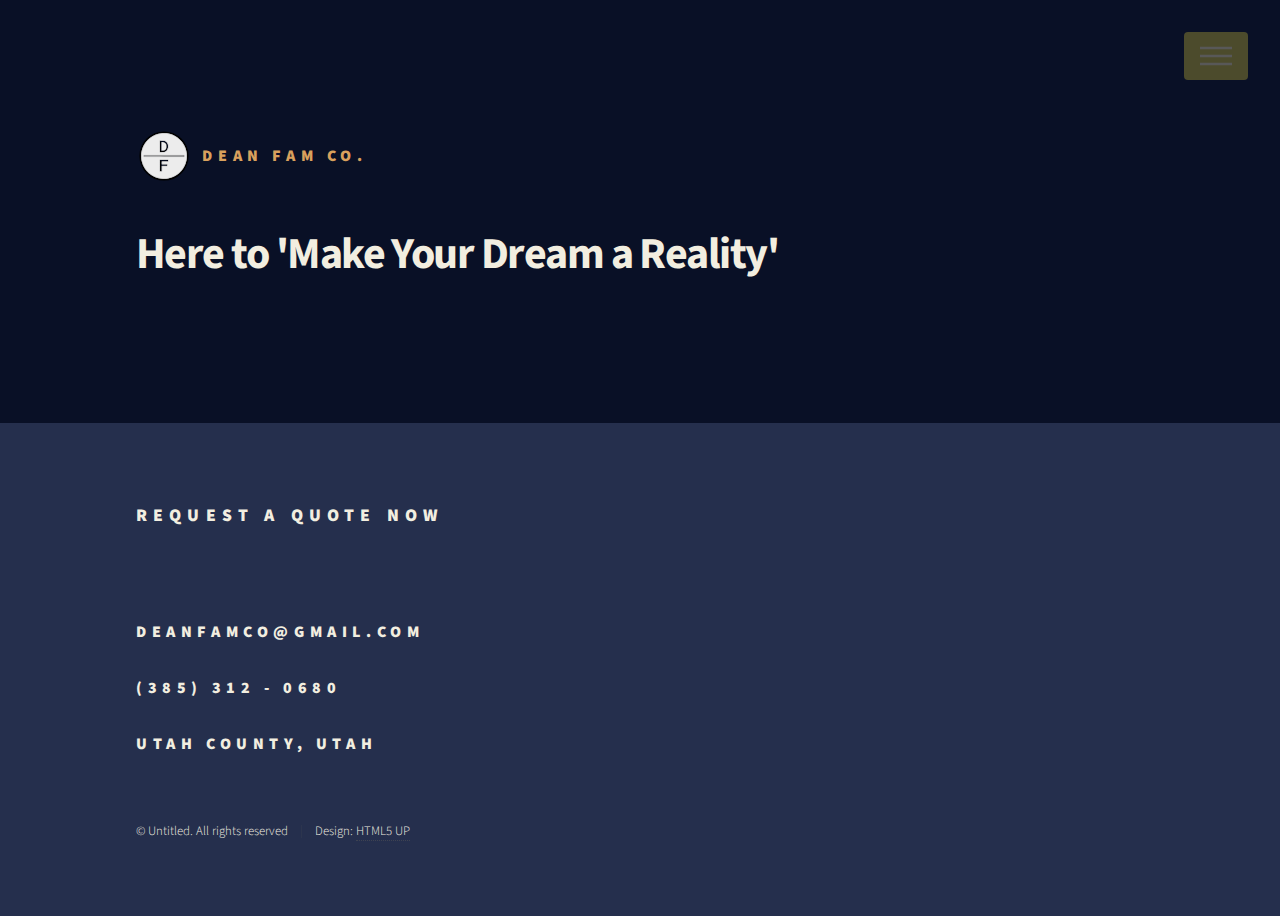
==== 3d_print.html @ eeb0fd00 "Updates to css (logo hover, font color, etc.), modifications (index: navagation), and addition of pa" ====
<!DOCTYPE HTML>
<!--
	Phantom by HTML5 UP
	html5up.net | @ajlkn
	Free for personal and commercial use under the CCA 3.0 license (html5up.net/license)
-->
<html>
	<head>
		<title>Dean Fam CO | Making Your Dream A Reality</title>
		<meta charset="utf-8" />
		<meta name="viewport" content="width=device-width, initial-scale=1, user-scalable=no" />
		<link rel="stylesheet" href="assets/css/main.css" />
		<noscript><link rel="stylesheet" href="assets/css/noscript.css" /></noscript>
	</head>
	<body class="is-preload">
		<!-- Wrapper -->
			<div id="wrapper">

				<!-- Header -->
					<header id="header">
						<div class="inner">

							<!-- Logo -->
								<a href="index.html" class="logo">
									<span class="symbol"><img src="images/Logo.svg" alt="" /></span><span class="title">Dean Fam Co.</span>
								</a>

							<!-- Nav -->
								<nav>
									<ul>
										<li><a href="#menu">Menu</a></li>
									</ul>
								</nav>

						</div>
					</header>

				<!-- Menu -->
					<nav id="menu">
						<h2>Menu</h2>
						<ul>
							<li><a href="index.html">HOME</a></li>
							<li><a href="3d_print.html">3D PRINT</a></li>
							<li><a href="comming_soon.html">BUILDS</a></li>
							<li><a href="comming_soon.html">FAMILY</a></li>
							<li><a href="pricing.html">PRICING</a></li>
							<li><a href="about_us.html">ABOUT US</a></li>
						</ul>
					</nav>

				<!-- Main -->
					<div id="main">
						<div class="inner">
							<header>
								<h1>Here to 'Make Your Dream a Reality'</h1>
							</header>
							

						</div>
					</div>

				<!-- Footer -->
					<footer id="footer">
						<div class="inner">
							<section>
								<h2>Request A Quote Now</h2>
								<br><br>
								<h3>deanfamco@gmail.com</h3>
								<h3>(385) 312 - 0680</h3>
								<h3>Utah County, Utah</h3>
							</section>
							<ul class="copyright">
								<li>&copy; Untitled. All rights reserved</li><li>Design: <a href="http://html5up.net">HTML5 UP</a></li>
							</ul>
						</div>
					</footer>

			</div>

		<!-- Scripts -->
			<script src="assets/js/jquery.min.js"></script>
			<script src="assets/js/browser.min.js"></script>
			<script src="assets/js/breakpoints.min.js"></script>
			<script src="assets/js/util.js"></script>
			<script src="assets/js/main.js"></script>

	</body>
</html>
---- assets/css/main.css ----
@import url(fontawesome-all.min.css);
@import url("https://fonts.googleapis.com/css?family=Source+Sans+Pro:300,700,900");

/*
	Phantom by HTML5 UP
	html5up.net | @ajlkn
	Free for personal and commercial use under the CCA 3.0 license (html5up.net/license)
*/

html, body, div, span, applet, object,
iframe, h1, h2, h3, h4, h5, h6, p, blockquote,
pre, a, abbr, acronym, address, big, cite,
code, del, dfn, em, img, ins, kbd, q, s, samp,
small, strike, strong, sub, sup, tt, var, b,
u, i, center, dl, dt, dd, ol, ul, li, fieldset,
form, label, legend, table, caption, tbody,
tfoot, thead, tr, th, td, article, aside,
canvas, details, embed, figure, figcaption,
footer, header, hgroup, menu, nav, output, ruby,
section, summary, time, mark, audio, video {
	margin: 0;
	padding: 0;
	border: 0;
	font-size: 100%;
	font: inherit;
	vertical-align: baseline;}

article, aside, details, figcaption, figure,
footer, header, hgroup, menu, nav, section {
	display: block;}

body {
	line-height: 1;
}

ol, ul {
	list-style: none;
}

blockquote, q {
	quotes: none;
}

	blockquote:before, blockquote:after, q:before, q:after {
		content: '';
		content: none;
	}

table {
	border-collapse: collapse;
	border-spacing: 0;
}

body {
	-webkit-text-size-adjust: none;
}

mark {
	background-color: transparent;
	color: inherit;
}

input::-moz-focus-inner {
	border: 0;
	padding: 0;
}

input, select, textarea {
	-moz-appearance: none;
	-webkit-appearance: none;
	-ms-appearance: none;
	appearance: none;
}

/* Basic */

	@-ms-viewport {
		width: device-width;
	}

	body {
		-ms-overflow-style: scrollbar;
	}

	@media screen and (max-width: 480px) {

		html, body {
			min-width: 320px;
		}

	}

	html {
		box-sizing: border-box;
	}

	*, *:before, *:after {
		box-sizing: inherit;
	}

	body {
		background: #091026;
	}

		body.is-preload *, body.is-preload *:before, body.is-preload *:after {
			-moz-animation: none !important;
			-webkit-animation: none !important;
			-ms-animation: none !important;
			animation: none !important;
			-moz-transition: none !important;
			-webkit-transition: none !important;
			-ms-transition: none !important;
			transition: none !important;
		}

/* Type */

	body, input, select, textarea {
		color: #F2EEE0;
		font-family: "Source Sans Pro", Helvetica, sans-serif;
		font-size: 16pt;
		font-weight: 300;
		line-height: 1.75;
	}

		@media screen and (max-width: 1680px) {

			body, input, select, textarea {
				font-size: 14pt;
			}

		}

		@media screen and (max-width: 1280px) {

			body, input, select, textarea {
				font-size: 12pt;
			}

		}

	a {
		-moz-transition: border-bottom-color 0.2s ease, color 0.2s ease;
		-webkit-transition: border-bottom-color 0.2s ease, color 0.2s ease;
		-ms-transition: border-bottom-color 0.2s ease, color 0.2s ease;
		transition: border-bottom-color 0.2s ease, color 0.2s ease;
		text-decoration: none;
		color: #F2EEE0;
		border-bottom: dotted 1px rgba(88, 88, 88, 0.5);
	}

		a:hover {
			border-bottom-color: transparent;
			color: #D9A15D !important;
		}
		.logo:hover {
			border-bottom-color: transparent;
			color: #f2eee0 !important;
		}

	strong, b {
		font-weight: 900;
	}

	em, i {
		font-style: italic;
	}

	p {
		margin: 0 0 2em 0;
	}

	h1 {
		font-size: 2.75em;
		font-weight: 700;
		line-height: 1.3;
		margin: 0 0 1em 0;
		letter-spacing: -0.035em;
	}

		h1 a {
			color: inherit;
		}

		@media screen and (max-width: 736px) {

			h1 {
				font-size: 2em;
				margin: 0 0 1em 0;
			}

		}

		@media screen and (max-width: 360px) {

			h1 {
				font-size: 1.75em;
			}

		}

	h2, h3, h4, h5, h6 {
		font-weight: 900;
		line-height: 1.5;
		margin: 0 0 2em 0;
		text-transform: uppercase;
		letter-spacing: 0.35em;
	}

		h2 a, h3 a, h4 a, h5 a, h6 a {
			color: inherit;
		}

	h2 {
		font-size: 1.1em;
	}

	h3 {
		font-size: 1em;
	}

	h4 {
		font-size: 0.8em;
	}

	h5 {
		font-size: 0.8em;
	}

	h6 {
		font-size: 0.8em;
	}

	@media screen and (max-width: 980px) {

		h1 br, h2 br, h3 br, h4 br, h5 br, h6 br {
			display: none;
		}

	}

	@media screen and (max-width: 736px) {

		h2 {
			font-size: 1em;
		}

		h3 {
			font-size: 0.8em;
		}

	}

	sub {
		font-size: 0.8em;
		position: relative;
		top: 0.5em;
	}

	sup {
		font-size: 0.8em;
		position: relative;
		top: -0.5em;
	}

	blockquote {
		border-left: solid 4px #c9c9c9;
		font-style: italic;
		margin: 0 0 2em 0;
		padding: 0.5em 0 0.5em 2em;
	}

	code {
		background: rgba(144, 144, 144, 0.075);
		border-radius: 4px;
		border: solid 1px #c9c9c9;
		font-family: "Courier New", monospace;
		font-size: 0.9em;
		margin: 0 0.25em;
		padding: 0.25em 0.65em;
	}

	pre {
		-webkit-overflow-scrolling: touch;
		font-family: "Courier New", monospace;
		font-size: 0.9em;
		margin: 0 0 2em 0;
	}

		pre code {
			display: block;
			line-height: 1.75;
			padding: 1em 1.5em;
			overflow-x: auto;
		}

	hr {
		border: 0;
		border-bottom: solid 1px #c9c9c9;
		margin: 2em 0;
	}

		hr.major {
			margin: 3em 0;
		}

	.align-left {
		text-align: left;
	}

	.align-center {
		text-align: center;
	}

	.align-right {
		text-align: right;
	}

/* Row */

	.row {
		display: flex;
		flex-wrap: wrap;
		box-sizing: border-box;
		align-items: stretch;
	}

		.row > * {
			box-sizing: border-box;
		}

		.row.gtr-uniform > * > :last-child {
			margin-bottom: 0;
		}

		.row.aln-left {
			justify-content: flex-start;
		}

		.row.aln-center {
			justify-content: center;
		}

		.row.aln-right {
			justify-content: flex-end;
		}

		.row.aln-top {
			align-items: flex-start;
		}

		.row.aln-middle {
			align-items: center;
		}

		.row.aln-bottom {
			align-items: flex-end;
		}

		.row > .imp {
			order: -1;
		}

		.row > .col-1 {
			width: 8.33333%;
		}

		.row > .off-1 {
			margin-left: 8.33333%;
		}

		.row > .col-2 {
			width: 16.66667%;
		}

		.row > .off-2 {
			margin-left: 16.66667%;
		}

		.row > .col-3 {
			width: 25%;
		}

		.row > .off-3 {
			margin-left: 25%;
		}

		.row > .col-4 {
			width: 33.33333%;
		}

		.row > .off-4 {
			margin-left: 33.33333%;
		}

		.row > .col-5 {
			width: 41.66667%;
		}

		.row > .off-5 {
			margin-left: 41.66667%;
		}

		.row > .col-6 {
			width: 50%;
		}

		.row > .off-6 {
			margin-left: 50%;
		}

		.row > .col-7 {
			width: 58.33333%;
		}

		.row > .off-7 {
			margin-left: 58.33333%;
		}

		.row > .col-8 {
			width: 66.66667%;
		}

		.row > .off-8 {
			margin-left: 66.66667%;
		}

		.row > .col-9 {
			width: 75%;
		}

		.row > .off-9 {
			margin-left: 75%;
		}

		.row > .col-10 {
			width: 83.33333%;
		}

		.row > .off-10 {
			margin-left: 83.33333%;
		}

		.row > .col-11 {
			width: 91.66667%;
		}

		.row > .off-11 {
			margin-left: 91.66667%;
		}

		.row > .col-12 {
			width: 100%;
		}

		.row > .off-12 {
			margin-left: 100%;
		}

		.row.gtr-0 {
			margin-top: 0;
			margin-left: 0em;
		}

			.row.gtr-0 > * {
				padding: 0 0 0 0em;
			}

			.row.gtr-0.gtr-uniform {
				margin-top: 0em;
			}

				.row.gtr-0.gtr-uniform > * {
					padding-top: 0em;
				}

		.row.gtr-25 {
			margin-top: 0;
			margin-left: -0.5em;
		}

			.row.gtr-25 > * {
				padding: 0 0 0 0.5em;
			}

			.row.gtr-25.gtr-uniform {
				margin-top: -0.5em;
			}

				.row.gtr-25.gtr-uniform > * {
					padding-top: 0.5em;
				}

		.row.gtr-50 {
			margin-top: 0;
			margin-left: -1em;
		}

			.row.gtr-50 > * {
				padding: 0 0 0 1em;
			}

			.row.gtr-50.gtr-uniform {
				margin-top: -1em;
			}

				.row.gtr-50.gtr-uniform > * {
					padding-top: 1em;
				}

		.row {
			margin-top: 0;
			margin-left: -2em;
		}

			.row > * {
				padding: 0 0 0 2em;
			}

			.row.gtr-uniform {
				margin-top: -2em;
			}

				.row.gtr-uniform > * {
					padding-top: 2em;
				}

		.row.gtr-150 {
			margin-top: 0;
			margin-left: -3em;
		}

			.row.gtr-150 > * {
				padding: 0 0 0 3em;
			}

			.row.gtr-150.gtr-uniform {
				margin-top: -3em;
			}

				.row.gtr-150.gtr-uniform > * {
					padding-top: 3em;
				}

		.row.gtr-200 {
			margin-top: 0;
			margin-left: -4em;
		}

			.row.gtr-200 > * {
				padding: 0 0 0 4em;
			}

			.row.gtr-200.gtr-uniform {
				margin-top: -4em;
			}

				.row.gtr-200.gtr-uniform > * {
					padding-top: 4em;
				}

		@media screen and (max-width: 1680px) {

			.row {
				display: flex;
				flex-wrap: wrap;
				box-sizing: border-box;
				align-items: stretch;
			}

				.row > * {
					box-sizing: border-box;
				}

				.row.gtr-uniform > * > :last-child {
					margin-bottom: 0;
				}

				.row.aln-left {
					justify-content: flex-start;
				}

				.row.aln-center {
					justify-content: center;
				}

				.row.aln-right {
					justify-content: flex-end;
				}

				.row.aln-top {
					align-items: flex-start;
				}

				.row.aln-middle {
					align-items: center;
				}

				.row.aln-bottom {
					align-items: flex-end;
				}

				.row > .imp-xlarge {
					order: -1;
				}

				.row > .col-1-xlarge {
					width: 8.33333%;
				}

				.row > .off-1-xlarge {
					margin-left: 8.33333%;
				}

				.row > .col-2-xlarge {
					width: 16.66667%;
				}

				.row > .off-2-xlarge {
					margin-left: 16.66667%;
				}

				.row > .col-3-xlarge {
					width: 25%;
				}

				.row > .off-3-xlarge {
					margin-left: 25%;
				}

				.row > .col-4-xlarge {
					width: 33.33333%;
				}

				.row > .off-4-xlarge {
					margin-left: 33.33333%;
				}

				.row > .col-5-xlarge {
					width: 41.66667%;
				}

				.row > .off-5-xlarge {
					margin-left: 41.66667%;
				}

				.row > .col-6-xlarge {
					width: 50%;
				}

				.row > .off-6-xlarge {
					margin-left: 50%;
				}

				.row > .col-7-xlarge {
					width: 58.33333%;
				}

				.row > .off-7-xlarge {
					margin-left: 58.33333%;
				}

				.row > .col-8-xlarge {
					width: 66.66667%;
				}

				.row > .off-8-xlarge {
					margin-left: 66.66667%;
				}

				.row > .col-9-xlarge {
					width: 75%;
				}

				.row > .off-9-xlarge {
					margin-left: 75%;
				}

				.row > .col-10-xlarge {
					width: 83.33333%;
				}

				.row > .off-10-xlarge {
					margin-left: 83.33333%;
				}

				.row > .col-11-xlarge {
					width: 91.66667%;
				}

				.row > .off-11-xlarge {
					margin-left: 91.66667%;
				}

				.row > .col-12-xlarge {
					width: 100%;
				}

				.row > .off-12-xlarge {
					margin-left: 100%;
				}

				.row.gtr-0 {
					margin-top: 0;
					margin-left: 0em;
				}

					.row.gtr-0 > * {
						padding: 0 0 0 0em;
					}

					.row.gtr-0.gtr-uniform {
						margin-top: 0em;
					}

						.row.gtr-0.gtr-uniform > * {
							padding-top: 0em;
						}

				.row.gtr-25 {
					margin-top: 0;
					margin-left: -0.5em;
				}

					.row.gtr-25 > * {
						padding: 0 0 0 0.5em;
					}

					.row.gtr-25.gtr-uniform {
						margin-top: -0.5em;
					}

						.row.gtr-25.gtr-uniform > * {
							padding-top: 0.5em;
						}

				.row.gtr-50 {
					margin-top: 0;
					margin-left: -1em;
				}

					.row.gtr-50 > * {
						padding: 0 0 0 1em;
					}

					.row.gtr-50.gtr-uniform {
						margin-top: -1em;
					}

						.row.gtr-50.gtr-uniform > * {
							padding-top: 1em;
						}

				.row {
					margin-top: 0;
					margin-left: -2em;
				}

					.row > * {
						padding: 0 0 0 2em;
					}

					.row.gtr-uniform {
						margin-top: -2em;
					}

						.row.gtr-uniform > * {
							padding-top: 2em;
						}

				.row.gtr-150 {
					margin-top: 0;
					margin-left: -3em;
				}

					.row.gtr-150 > * {
						padding: 0 0 0 3em;
					}

					.row.gtr-150.gtr-uniform {
						margin-top: -3em;
					}

						.row.gtr-150.gtr-uniform > * {
							padding-top: 3em;
						}

				.row.gtr-200 {
					margin-top: 0;
					margin-left: -4em;
				}

					.row.gtr-200 > * {
						padding: 0 0 0 4em;
					}

					.row.gtr-200.gtr-uniform {
						margin-top: -4em;
					}

						.row.gtr-200.gtr-uniform > * {
							padding-top: 4em;
						}

		}

		@media screen and (max-width: 1280px) {

			.row {
				display: flex;
				flex-wrap: wrap;
				box-sizing: border-box;
				align-items: stretch;
			}

				.row > * {
					box-sizing: border-box;
				}

				.row.gtr-uniform > * > :last-child {
					margin-bottom: 0;
				}

				.row.aln-left {
					justify-content: flex-start;
				}

				.row.aln-center {
					justify-content: center;
				}

				.row.aln-right {
					justify-content: flex-end;
				}

				.row.aln-top {
					align-items: flex-start;
				}

				.row.aln-middle {
					align-items: center;
				}

				.row.aln-bottom {
					align-items: flex-end;
				}

				.row > .imp-large {
					order: -1;
				}

				.row > .col-1-large {
					width: 8.33333%;
				}

				.row > .off-1-large {
					margin-left: 8.33333%;
				}

				.row > .col-2-large {
					width: 16.66667%;
				}

				.row > .off-2-large {
					margin-left: 16.66667%;
				}

				.row > .col-3-large {
					width: 25%;
				}

				.row > .off-3-large {
					margin-left: 25%;
				}

				.row > .col-4-large {
					width: 33.33333%;
				}

				.row > .off-4-large {
					margin-left: 33.33333%;
				}

				.row > .col-5-large {
					width: 41.66667%;
				}

				.row > .off-5-large {
					margin-left: 41.66667%;
				}

				.row > .col-6-large {
					width: 50%;
				}

				.row > .off-6-large {
					margin-left: 50%;
				}

				.row > .col-7-large {
					width: 58.33333%;
				}

				.row > .off-7-large {
					margin-left: 58.33333%;
				}

				.row > .col-8-large {
					width: 66.66667%;
				}

				.row > .off-8-large {
					margin-left: 66.66667%;
				}

				.row > .col-9-large {
					width: 75%;
				}

				.row > .off-9-large {
					margin-left: 75%;
				}

				.row > .col-10-large {
					width: 83.33333%;
				}

				.row > .off-10-large {
					margin-left: 83.33333%;
				}

				.row > .col-11-large {
					width: 91.66667%;
				}

				.row > .off-11-large {
					margin-left: 91.66667%;
				}

				.row > .col-12-large {
					width: 100%;
				}

				.row > .off-12-large {
					margin-left: 100%;
				}

				.row.gtr-0 {
					margin-top: 0;
					margin-left: 0em;
				}

					.row.gtr-0 > * {
						padding: 0 0 0 0em;
					}

					.row.gtr-0.gtr-uniform {
						margin-top: 0em;
					}

						.row.gtr-0.gtr-uniform > * {
							padding-top: 0em;
						}

				.row.gtr-25 {
					margin-top: 0;
					margin-left: -0.5em;
				}

					.row.gtr-25 > * {
						padding: 0 0 0 0.5em;
					}

					.row.gtr-25.gtr-uniform {
						margin-top: -0.5em;
					}

						.row.gtr-25.gtr-uniform > * {
							padding-top: 0.5em;
						}

				.row.gtr-50 {
					margin-top: 0;
					margin-left: -1em;
				}

					.row.gtr-50 > * {
						padding: 0 0 0 1em;
					}

					.row.gtr-50.gtr-uniform {
						margin-top: -1em;
					}

						.row.gtr-50.gtr-uniform > * {
							padding-top: 1em;
						}

				.row {
					margin-top: 0;
					margin-left: -2em;
				}

					.row > * {
						padding: 0 0 0 2em;
					}

					.row.gtr-uniform {
						margin-top: -2em;
					}

						.row.gtr-uniform > * {
							padding-top: 2em;
						}

				.row.gtr-150 {
					margin-top: 0;
					margin-left: -3em;
				}

					.row.gtr-150 > * {
						padding: 0 0 0 3em;
					}

					.row.gtr-150.gtr-uniform {
						margin-top: -3em;
					}

						.row.gtr-150.gtr-uniform > * {
							padding-top: 3em;
						}

				.row.gtr-200 {
					margin-top: 0;
					margin-left: -4em;
				}

					.row.gtr-200 > * {
						padding: 0 0 0 4em;
					}

					.row.gtr-200.gtr-uniform {
						margin-top: -4em;
					}

						.row.gtr-200.gtr-uniform > * {
							padding-top: 4em;
						}

		}

		@media screen and (max-width: 980px) {

			.row {
				display: flex;
				flex-wrap: wrap;
				box-sizing: border-box;
				align-items: stretch;
			}

				.row > * {
					box-sizing: border-box;
				}

				.row.gtr-uniform > * > :last-child {
					margin-bottom: 0;
				}

				.row.aln-left {
					justify-content: flex-start;
				}

				.row.aln-center {
					justify-content: center;
				}

				.row.aln-right {
					justify-content: flex-end;
				}

				.row.aln-top {
					align-items: flex-start;
				}

				.row.aln-middle {
					align-items: center;
				}

				.row.aln-bottom {
					align-items: flex-end;
				}

				.row > .imp-medium {
					order: -1;
				}

				.row > .col-1-medium {
					width: 8.33333%;
				}

				.row > .off-1-medium {
					margin-left: 8.33333%;
				}

				.row > .col-2-medium {
					width: 16.66667%;
				}

				.row > .off-2-medium {
					margin-left: 16.66667%;
				}

				.row > .col-3-medium {
					width: 25%;
				}

				.row > .off-3-medium {
					margin-left: 25%;
				}

				.row > .col-4-medium {
					width: 33.33333%;
				}

				.row > .off-4-medium {
					margin-left: 33.33333%;
				}

				.row > .col-5-medium {
					width: 41.66667%;
				}

				.row > .off-5-medium {
					margin-left: 41.66667%;
				}

				.row > .col-6-medium {
					width: 50%;
				}

				.row > .off-6-medium {
					margin-left: 50%;
				}

				.row > .col-7-medium {
					width: 58.33333%;
				}

				.row > .off-7-medium {
					margin-left: 58.33333%;
				}

				.row > .col-8-medium {
					width: 66.66667%;
				}

				.row > .off-8-medium {
					margin-left: 66.66667%;
				}

				.row > .col-9-medium {
					width: 75%;
				}

				.row > .off-9-medium {
					margin-left: 75%;
				}

				.row > .col-10-medium {
					width: 83.33333%;
				}

				.row > .off-10-medium {
					margin-left: 83.33333%;
				}

				.row > .col-11-medium {
					width: 91.66667%;
				}

				.row > .off-11-medium {
					margin-left: 91.66667%;
				}

				.row > .col-12-medium {
					width: 100%;
				}

				.row > .off-12-medium {
					margin-left: 100%;
				}

				.row.gtr-0 {
					margin-top: 0;
					margin-left: 0em;
				}

					.row.gtr-0 > * {
						padding: 0 0 0 0em;
					}

					.row.gtr-0.gtr-uniform {
						margin-top: 0em;
					}

						.row.gtr-0.gtr-uniform > * {
							padding-top: 0em;
						}

				.row.gtr-25 {
					margin-top: 0;
					margin-left: -0.375em;
				}

					.row.gtr-25 > * {
						padding: 0 0 0 0.375em;
					}

					.row.gtr-25.gtr-uniform {
						margin-top: -0.375em;
					}

						.row.gtr-25.gtr-uniform > * {
							padding-top: 0.375em;
						}

				.row.gtr-50 {
					margin-top: 0;
					margin-left: -0.75em;
				}

					.row.gtr-50 > * {
						padding: 0 0 0 0.75em;
					}

					.row.gtr-50.gtr-uniform {
						margin-top: -0.75em;
					}

						.row.gtr-50.gtr-uniform > * {
							padding-top: 0.75em;
						}

				.row {
					margin-top: 0;
					margin-left: -1.5em;
				}

					.row > * {
						padding: 0 0 0 1.5em;
					}

					.row.gtr-uniform {
						margin-top: -1.5em;
					}

						.row.gtr-uniform > * {
							padding-top: 1.5em;
						}

				.row.gtr-150 {
					margin-top: 0;
					margin-left: -2.25em;
				}

					.row.gtr-150 > * {
						padding: 0 0 0 2.25em;
					}

					.row.gtr-150.gtr-uniform {
						margin-top: -2.25em;
					}

						.row.gtr-150.gtr-uniform > * {
							padding-top: 2.25em;
						}

				.row.gtr-200 {
					margin-top: 0;
					margin-left: -3em;
				}

					.row.gtr-200 > * {
						padding: 0 0 0 3em;
					}

					.row.gtr-200.gtr-uniform {
						margin-top: -3em;
					}

						.row.gtr-200.gtr-uniform > * {
							padding-top: 3em;
						}

		}

		@media screen and (max-width: 736px) {

			.row {
				display: flex;
				flex-wrap: wrap;
				box-sizing: border-box;
				align-items: stretch;
			}

				.row > * {
					box-sizing: border-box;
				}

				.row.gtr-uniform > * > :last-child {
					margin-bottom: 0;
				}

				.row.aln-left {
					justify-content: flex-start;
				}

				.row.aln-center {
					justify-content: center;
				}

				.row.aln-right {
					justify-content: flex-end;
				}

				.row.aln-top {
					align-items: flex-start;
				}

				.row.aln-middle {
					align-items: center;
				}

				.row.aln-bottom {
					align-items: flex-end;
				}

				.row > .imp-small {
					order: -1;
				}

				.row > .col-1-small {
					width: 8.33333%;
				}

				.row > .off-1-small {
					margin-left: 8.33333%;
				}

				.row > .col-2-small {
					width: 16.66667%;
				}

				.row > .off-2-small {
					margin-left: 16.66667%;
				}

				.row > .col-3-small {
					width: 25%;
				}

				.row > .off-3-small {
					margin-left: 25%;
				}

				.row > .col-4-small {
					width: 33.33333%;
				}

				.row > .off-4-small {
					margin-left: 33.33333%;
				}

				.row > .col-5-small {
					width: 41.66667%;
				}

				.row > .off-5-small {
					margin-left: 41.66667%;
				}

				.row > .col-6-small {
					width: 50%;
				}

				.row > .off-6-small {
					margin-left: 50%;
				}

				.row > .col-7-small {
					width: 58.33333%;
				}

				.row > .off-7-small {
					margin-left: 58.33333%;
				}

				.row > .col-8-small {
					width: 66.66667%;
				}

				.row > .off-8-small {
					margin-left: 66.66667%;
				}

				.row > .col-9-small {
					width: 75%;
				}

				.row > .off-9-small {
					margin-left: 75%;
				}

				.row > .col-10-small {
					width: 83.33333%;
				}

				.row > .off-10-small {
					margin-left: 83.33333%;
				}

				.row > .col-11-small {
					width: 91.66667%;
				}

				.row > .off-11-small {
					margin-left: 91.66667%;
				}

				.row > .col-12-small {
					width: 100%;
				}

				.row > .off-12-small {
					margin-left: 100%;
				}

				.row.gtr-0 {
					margin-top: 0;
					margin-left: 0em;
				}

					.row.gtr-0 > * {
						padding: 0 0 0 0em;
					}

					.row.gtr-0.gtr-uniform {
						margin-top: 0em;
					}

						.row.gtr-0.gtr-uniform > * {
							padding-top: 0em;
						}

				.row.gtr-25 {
					margin-top: 0;
					margin-left: -0.25em;
				}

					.row.gtr-25 > * {
						padding: 0 0 0 0.25em;
					}

					.row.gtr-25.gtr-uniform {
						margin-top: -0.25em;
					}

						.row.gtr-25.gtr-uniform > * {
							padding-top: 0.25em;
						}

				.row.gtr-50 {
					margin-top: 0;
					margin-left: -0.5em;
				}

					.row.gtr-50 > * {
						padding: 0 0 0 0.5em;
					}

					.row.gtr-50.gtr-uniform {
						margin-top: -0.5em;
					}

						.row.gtr-50.gtr-uniform > * {
							padding-top: 0.5em;
						}

				.row {
					margin-top: 0;
					margin-left: -1em;
				}

					.row > * {
						padding: 0 0 0 1em;
					}

					.row.gtr-uniform {
						margin-top: -1em;
					}

						.row.gtr-uniform > * {
							padding-top: 1em;
						}

				.row.gtr-150 {
					margin-top: 0;
					margin-left: -1.5em;
				}

					.row.gtr-150 > * {
						padding: 0 0 0 1.5em;
					}

					.row.gtr-150.gtr-uniform {
						margin-top: -1.5em;
					}

						.row.gtr-150.gtr-uniform > * {
							padding-top: 1.5em;
						}

				.row.gtr-200 {
					margin-top: 0;
					margin-left: -2em;
				}

					.row.gtr-200 > * {
						padding: 0 0 0 2em;
					}

					.row.gtr-200.gtr-uniform {
						margin-top: -2em;
					}

						.row.gtr-200.gtr-uniform > * {
							padding-top: 2em;
						}

		}

		@media screen and (max-width: 480px) {

			.row {
				display: flex;
				flex-wrap: wrap;
				box-sizing: border-box;
				align-items: stretch;
			}

				.row > * {
					box-sizing: border-box;
				}

				.row.gtr-uniform > * > :last-child {
					margin-bottom: 0;
				}

				.row.aln-left {
					justify-content: flex-start;
				}

				.row.aln-center {
					justify-content: center;
				}

				.row.aln-right {
					justify-content: flex-end;
				}

				.row.aln-top {
					align-items: flex-start;
				}

				.row.aln-middle {
					align-items: center;
				}

				.row.aln-bottom {
					align-items: flex-end;
				}

				.row > .imp-xsmall {
					order: -1;
				}

				.row > .col-1-xsmall {
					width: 8.33333%;
				}

				.row > .off-1-xsmall {
					margin-left: 8.33333%;
				}

				.row > .col-2-xsmall {
					width: 16.66667%;
				}

				.row > .off-2-xsmall {
					margin-left: 16.66667%;
				}

				.row > .col-3-xsmall {
					width: 25%;
				}

				.row > .off-3-xsmall {
					margin-left: 25%;
				}

				.row > .col-4-xsmall {
					width: 33.33333%;
				}

				.row > .off-4-xsmall {
					margin-left: 33.33333%;
				}

				.row > .col-5-xsmall {
					width: 41.66667%;
				}

				.row > .off-5-xsmall {
					margin-left: 41.66667%;
				}

				.row > .col-6-xsmall {
					width: 50%;
				}

				.row > .off-6-xsmall {
					margin-left: 50%;
				}

				.row > .col-7-xsmall {
					width: 58.33333%;
				}

				.row > .off-7-xsmall {
					margin-left: 58.33333%;
				}

				.row > .col-8-xsmall {
					width: 66.66667%;
				}

				.row > .off-8-xsmall {
					margin-left: 66.66667%;
				}

				.row > .col-9-xsmall {
					width: 75%;
				}

				.row > .off-9-xsmall {
					margin-left: 75%;
				}

				.row > .col-10-xsmall {
					width: 83.33333%;
				}

				.row > .off-10-xsmall {
					margin-left: 83.33333%;
				}

				.row > .col-11-xsmall {
					width: 91.66667%;
				}

				.row > .off-11-xsmall {
					margin-left: 91.66667%;
				}

				.row > .col-12-xsmall {
					width: 100%;
				}

				.row > .off-12-xsmall {
					margin-left: 100%;
				}

				.row.gtr-0 {
					margin-top: 0;
					margin-left: 0em;
				}

					.row.gtr-0 > * {
						padding: 0 0 0 0em;
					}

					.row.gtr-0.gtr-uniform {
						margin-top: 0em;
					}

						.row.gtr-0.gtr-uniform > * {
							padding-top: 0em;
						}

				.row.gtr-25 {
					margin-top: 0;
					margin-left: -0.25em;
				}

					.row.gtr-25 > * {
						padding: 0 0 0 0.25em;
					}

					.row.gtr-25.gtr-uniform {
						margin-top: -0.25em;
					}

						.row.gtr-25.gtr-uniform > * {
							padding-top: 0.25em;
						}

				.row.gtr-50 {
					margin-top: 0;
					margin-left: -0.5em;
				}

					.row.gtr-50 > * {
						padding: 0 0 0 0.5em;
					}

					.row.gtr-50.gtr-uniform {
						margin-top: -0.5em;
					}

						.row.gtr-50.gtr-uniform > * {
							padding-top: 0.5em;
						}

				.row {
					margin-top: 0;
					margin-left: -1em;
				}

					.row > * {
						padding: 0 0 0 1em;
					}

					.row.gtr-uniform {
						margin-top: -1em;
					}

						.row.gtr-uniform > * {
							padding-top: 1em;
						}

				.row.gtr-150 {
					margin-top: 0;
					margin-left: -1.5em;
				}

					.row.gtr-150 > * {
						padding: 0 0 0 1.5em;
					}

					.row.gtr-150.gtr-uniform {
						margin-top: -1.5em;
					}

						.row.gtr-150.gtr-uniform > * {
							padding-top: 1.5em;
						}

				.row.gtr-200 {
					margin-top: 0;
					margin-left: -2em;
				}

					.row.gtr-200 > * {
						padding: 0 0 0 2em;
					}

					.row.gtr-200.gtr-uniform {
						margin-top: -2em;
					}

						.row.gtr-200.gtr-uniform > * {
							padding-top: 2em;
						}

		}

/* Section/Article */

	section.special, article.special {
		text-align: center;
	}

	header p {
		margin-top: -1em;
	}

	@media screen and (max-width: 736px) {

		header p {
			margin-top: 0;
		}

	}

/* Icon */

	.icon {
		text-decoration: none;
		border-bottom: none;
		position: relative;
	}

		.icon:before {
			-moz-osx-font-smoothing: grayscale;
			-webkit-font-smoothing: antialiased;
			display: inline-block;
			font-style: normal;
			font-variant: normal;
			text-rendering: auto;
			line-height: 1;
			text-transform: none !important;
			font-family: 'Font Awesome 5 Free';
			font-weight: 400;
		}

		.icon > .label {
			display: none;
		}

		.icon:before {
			line-height: inherit;
		}

		.icon.solid:before {
			font-weight: 900;
		}

		.icon.brands:before {
			font-family: 'Font Awesome 5 Brands';
		}

		.icon.style2 {
			-moz-transition: background-color 0.2s ease-in-out, color 0.2s ease-in-out, border-color 0.2s ease-in-out;
			-webkit-transition: background-color 0.2s ease-in-out, color 0.2s ease-in-out, border-color 0.2s ease-in-out;
			-ms-transition: background-color 0.2s ease-in-out, color 0.2s ease-in-out, border-color 0.2s ease-in-out;
			transition: background-color 0.2s ease-in-out, color 0.2s ease-in-out, border-color 0.2s ease-in-out;
			background-color: transparent;
			border: solid 1px #c9c9c9;
			border-radius: 4px;
			width: 2.65em;
			height: 2.65em;
			display: inline-block;
			text-align: center;
			line-height: 2.65em;
			color: inherit;
		}

			.icon.style2:before {
				font-size: 1.1em;
			}

			.icon.style2:hover {
				color: #4c4b2c;
				border-color: #4c4b2c;
			}

			.icon.style2:active {
				background-color: rgba(242, 132, 158, 0.1);
			}

/* List */

	ol {
		list-style: decimal;
		margin: 0 0 2em 0;
		padding-left: 1.25em;
	}

		ol li {
			padding-left: 0.25em;
		}

	ul {
		list-style: disc;
		margin: 0 0 2em 0;
		padding-left: 1em;
	}

		ul li {
			padding-left: 0.5em;
		}

		ul.alt {
			list-style: none;
			padding-left: 0;
		}

			ul.alt li {
				border-top: solid 1px #c9c9c9;
				padding: 0.5em 0;
			}

				ul.alt li:first-child {
					border-top: 0;
					padding-top: 0;
				}

	dl {
		margin: 0 0 2em 0;
	}

		dl dt {
			display: block;
			font-weight: 900;
			margin: 0 0 1em 0;
		}

		dl dd {
			margin-left: 2em;
		}

/* Actions */

	ul.actions {
		display: -moz-flex;
		display: -webkit-flex;
		display: -ms-flex;
		display: flex;
		cursor: default;
		list-style: none;
		margin-left: -1em;
		padding-left: 0;
	}

		ul.actions li {
			padding: 0 0 0 1em;
			vertical-align: middle;
		}

		ul.actions.special {
			-moz-justify-content: center;
			-webkit-justify-content: center;
			-ms-justify-content: center;
			justify-content: center;
			width: 100%;
			margin-left: 0;
		}

			ul.actions.special li:first-child {
				padding-left: 0;
			}

		ul.actions.stacked {
			-moz-flex-direction: column;
			-webkit-flex-direction: column;
			-ms-flex-direction: column;
			flex-direction: column;
			margin-left: 0;
		}

			ul.actions.stacked li {
				padding: 1.3em 0 0 0;
			}

				ul.actions.stacked li:first-child {
					padding-top: 0;
				}

		ul.actions.fit {
			width: calc(100% + 1em);
		}

			ul.actions.fit li {
				-moz-flex-grow: 1;
				-webkit-flex-grow: 1;
				-ms-flex-grow: 1;
				flex-grow: 1;
				-moz-flex-shrink: 1;
				-webkit-flex-shrink: 1;
				-ms-flex-shrink: 1;
				flex-shrink: 1;
				width: 100%;
			}

				ul.actions.fit li > * {
					width: 100%;
				}

			ul.actions.fit.stacked {
				width: 100%;
			}

		@media screen and (max-width: 480px) {

			ul.actions:not(.fixed) {
				-moz-flex-direction: column;
				-webkit-flex-direction: column;
				-ms-flex-direction: column;
				flex-direction: column;
				margin-left: 0;
				width: 100% !important;
			}

				ul.actions:not(.fixed) li {
					-moz-flex-grow: 1;
					-webkit-flex-grow: 1;
					-ms-flex-grow: 1;
					flex-grow: 1;
					-moz-flex-shrink: 1;
					-webkit-flex-shrink: 1;
					-ms-flex-shrink: 1;
					flex-shrink: 1;
					padding: 1em 0 0 0;
					text-align: center;
					width: 100%;
				}

					ul.actions:not(.fixed) li > * {
						width: 100%;
					}

					ul.actions:not(.fixed) li:first-child {
						padding-top: 0;
					}

					ul.actions:not(.fixed) li input[type="submit"],
					ul.actions:not(.fixed) li input[type="reset"],
					ul.actions:not(.fixed) li input[type="button"],
					ul.actions:not(.fixed) li button,
					ul.actions:not(.fixed) li .button {
						width: 100%;
					}

						ul.actions:not(.fixed) li input[type="submit"].icon:before,
						ul.actions:not(.fixed) li input[type="reset"].icon:before,
						ul.actions:not(.fixed) li input[type="button"].icon:before,
						ul.actions:not(.fixed) li button.icon:before,
						ul.actions:not(.fixed) li .button.icon:before {
							margin-left: -0.5rem;
						}

		}

/* Icons */

	ul.icons {
		cursor: default;
		list-style: none;
		padding-left: 0;
		margin: -1em 0 2em -1em;
	}

		ul.icons li {
			display: inline-block;
			padding: 1em 0 0 1em;
		}

/* Form */

	form {
		margin: 0 0 2em 0;
		overflow-x: hidden;
	}

		form > :last-child {
			margin-bottom: 0;
		}

		form > .fields {
			display: -moz-flex;
			display: -webkit-flex;
			display: -ms-flex;
			display: flex;
			-moz-flex-wrap: wrap;
			-webkit-flex-wrap: wrap;
			-ms-flex-wrap: wrap;
			flex-wrap: wrap;
			width: calc(100% + 3em);
			margin: -1.5em 0 2em -1.5em;
		}

			form > .fields > .field {
				-moz-flex-grow: 0;
				-webkit-flex-grow: 0;
				-ms-flex-grow: 0;
				flex-grow: 0;
				-moz-flex-shrink: 0;
				-webkit-flex-shrink: 0;
				-ms-flex-shrink: 0;
				flex-shrink: 0;
				padding: 1.5em 0 0 1.5em;
				width: calc(100% - 1.5em);
			}

				form > .fields > .field.half {
					width: calc(50% - 0.75em);
				}

				form > .fields > .field.third {
					width: calc(100%/3 - 0.5em);
				}

				form > .fields > .field.quarter {
					width: calc(25% - 0.375em);
				}

		@media screen and (max-width: 480px) {

			form > .fields {
				width: calc(100% + 3em);
				margin: -1.5em 0 2em -1.5em;
			}

				form > .fields > .field {
					padding: 1.5em 0 0 1.5em;
					width: calc(100% - 1.5em);
				}

					form > .fields > .field.half {
						width: calc(100% - 1.5em);
					}

					form > .fields > .field.third {
						width: calc(100% - 1.5em);
					}

					form > .fields > .field.quarter {
						width: calc(100% - 1.5em);
					}

		}

	label {
		display: block;
		font-size: 0.9em;
		font-weight: 900;
		margin: 0 0 1em 0;
	}

	input[type="text"],
	input[type="password"],
	input[type="email"],
	input[type="tel"],
	select,
	textarea {
		-moz-appearance: none;
		-webkit-appearance: none;
		-ms-appearance: none;
		appearance: none;
		background-color: transparent;
		border: none;
		border-radius: 0;
		border-bottom: solid 1px #c9c9c9;
		color: inherit;
		display: block;
		outline: 0;
		padding: 0;
		text-decoration: none;
		width: 100%;
	}

		input[type="text"]:invalid,
		input[type="password"]:invalid,
		input[type="email"]:invalid,
		input[type="tel"]:invalid,
		select:invalid,
		textarea:invalid {
			box-shadow: none;
		}

		input[type="text"]:focus,
		input[type="password"]:focus,
		input[type="email"]:focus,
		input[type="tel"]:focus,
		select:focus,
		textarea:focus {
			border-bottom-color: #f2849e;
			box-shadow: inset 0 -1px 0 0 #f2849e;
		}

	select {
		background-image: url("data:image/svg+xml;charset=utf8,%3Csvg xmlns='http://www.w3.org/2000/svg' width='40' height='40' preserveAspectRatio='none' viewBox='0 0 40 40'%3E%3Cpath d='M9.4,12.3l10.4,10.4l10.4-10.4c0.2-0.2,0.5-0.4,0.9-0.4c0.3,0,0.6,0.1,0.9,0.4l3.3,3.3c0.2,0.2,0.4,0.5,0.4,0.9 c0,0.4-0.1,0.6-0.4,0.9L20.7,31.9c-0.2,0.2-0.5,0.4-0.9,0.4c-0.3,0-0.6-0.1-0.9-0.4L4.3,17.3c-0.2-0.2-0.4-0.5-0.4-0.9 c0-0.4,0.1-0.6,0.4-0.9l3.3-3.3c0.2-0.2,0.5-0.4,0.9-0.4S9.1,12.1,9.4,12.3z' fill='%23c9c9c9' /%3E%3C/svg%3E");
		background-size: 1.25rem;
		background-repeat: no-repeat;
		background-position: calc(100% - 1rem) center;
		height: 3em;
		padding-right: 3em;
		text-overflow: ellipsis;
	}

		select option {
			background: #ffffff;
		}

		select:focus::-ms-value {
			background-color: transparent;
		}

		select::-ms-expand {
			display: none;
		}

	input[type="text"],
	input[type="password"],
	input[type="email"],
	select {
		height: 3em;
	}

	textarea {
		padding: 0;
		min-height: 3.75em;
	}

	input[type="checkbox"],
	input[type="radio"] {
		-moz-appearance: none;
		-webkit-appearance: none;
		-ms-appearance: none;
		appearance: none;
		display: block;
		float: left;
		margin-right: -2em;
		opacity: 0;
		width: 1em;
		z-index: -1;
	}

		input[type="checkbox"] + label,
		input[type="radio"] + label {
			text-decoration: none;
			color: #585858;
			cursor: pointer;
			display: inline-block;
			font-size: 1em;
			font-weight: 300;
			padding-left: 2.55em;
			padding-right: 0.75em;
			position: relative;
		}

			input[type="checkbox"] + label:before,
			input[type="radio"] + label:before {
				-moz-osx-font-smoothing: grayscale;
				-webkit-font-smoothing: antialiased;
				display: inline-block;
				font-style: normal;
				font-variant: normal;
				text-rendering: auto;
				line-height: 1;
				text-transform: none !important;
				font-family: 'Font Awesome 5 Free';
				font-weight: 900;
			}

			input[type="checkbox"] + label:before,
			input[type="radio"] + label:before {
				border-radius: 4px;
				border: solid 1px #c9c9c9;
				content: '';
				display: inline-block;
				font-size: 0.8em;
				height: 2.25em;
				left: 0;
				line-height: 2.25em;
				position: absolute;
				text-align: center;
				top: 0;
				width: 2.25em;
			}

		input[type="checkbox"]:checked + label:before,
		input[type="radio"]:checked + label:before {
			background: #585858;
			border-color: #585858;
			color: #ffffff;
			content: '\f00c';
		}

		input[type="checkbox"]:focus + label:before,
		input[type="radio"]:focus + label:before {
			border-color: #f2849e;
			box-shadow: 0 0 0 1px #f2849e;
		}

	input[type="checkbox"] + label:before {
		border-radius: 4px;
	}

	input[type="radio"] + label:before {
		border-radius: 100%;
	}

/* Box */

	.box {
		border-radius: 4px;
		border: solid 1px #c9c9c9;
		margin-bottom: 2em;
		padding: 1.5em;
	}

		.box > :last-child,
		.box > :last-child > :last-child,
		.box > :last-child > :last-child > :last-child {
			margin-bottom: 0;
		}

		.box.alt {
			border: 0;
			border-radius: 0;
			padding: 0;
		}

/* Image */

	.image {
		border-radius: 4px;
		border: 0;
		display: inline-block;
		position: relative;
	}

		.image img {
			border-radius: 4px;
			display: block;
		}

		.image.left, .image.right {
			max-width: 40%;
		}

			.image.left img, .image.right img {
				width: 100%;
			}

		.image.left {
			float: left;
			padding: 0 1.5em 1em 0;
			top: 0.25em;
		}

		.image.right {
			float: right;
			padding: 0 0 1em 1.5em;
			top: 0.25em;
		}

		.image.fit {
			display: block;
			margin: 0 0 2em 0;
			width: 100%;
		}

			.image.fit img {
				width: 100%;
			}

		.image.main {
			display: block;
			margin: 0 0 3em 0;
			width: 100%;
		}

			.image.main img {
				width: 100%;
			}

			@media screen and (max-width: 736px) {

				.image.main {
					margin: 0 0 2em 0;
				}

			}

/* Table */

	.table-wrapper {
		-webkit-overflow-scrolling: touch;
		overflow-x: auto;
	}

	table {
		margin: 0 0 2em 0;
		width: 100%;
	}

		table tbody tr {
			border: solid 1px #c9c9c9;
			border-left: 0;
			border-right: 0;
		}

			table tbody tr:nth-child(2n + 1) {
				background-color: rgba(144, 144, 144, 0.075);
			}

		table td {
			padding: 0.75em 0.75em;
		}

		table th {
			font-size: .9em;
			font-weight: 900;
			padding: 0 0.75em 0.75em 0.75em;
			text-align: left;
		}

		table thead {
			border-bottom: solid 2px #c9c9c9;
		}

		table tfoot {
			border-top: solid 2px #c9c9c9;
		}

		table.alt {
			border-collapse: separate;
		}

			table.alt tbody tr td {
				border: solid 1px #c9c9c9;
				border-left-width: 0;
				border-top-width: 0;
			}

				table.alt tbody tr td:first-child {
					border-left-width: 1px;
				}

			table.alt tbody tr:first-child td {
				border-top-width: 1px;
			}

			table.alt thead {
				border-bottom: 0;
			}

			table.alt tfoot {
				border-top: 0;
			}

/* Button */

	input[type="submit"],
	input[type="reset"],
	input[type="button"],
	button,
	.button {
		-moz-appearance: none;
		-webkit-appearance: none;
		-ms-appearance: none;
		appearance: none;
		-moz-transition: background-color 0.2s ease-in-out, color 0.2s ease-in-out, box-shadow 0.2s ease-in-out;
		-webkit-transition: background-color 0.2s ease-in-out, color 0.2s ease-in-out, box-shadow 0.2s ease-in-out;
		-ms-transition: background-color 0.2s ease-in-out, color 0.2s ease-in-out, box-shadow 0.2s ease-in-out;
		transition: background-color 0.2s ease-in-out, color 0.2s ease-in-out, box-shadow 0.2s ease-in-out;
		background-color: transparent;
		border-radius: 4px;
		border: 0;
		box-shadow: inset 0 0 0 2px #585858;
		color: #585858 !important;
		cursor: pointer;
		display: inline-block;
		font-size: 0.8em;
		font-weight: 900;
		height: 3.5em;
		letter-spacing: 0.35em;
		line-height: 3.45em;
		overflow: hidden;
		padding: 0 1.25em 0 1.6em;
		text-align: center;
		text-decoration: none;
		text-overflow: ellipsis;
		text-transform: uppercase;
		white-space: nowrap;
	}

		input[type="submit"].icon:before,
		input[type="reset"].icon:before,
		input[type="button"].icon:before,
		button.icon:before,
		.button.icon:before {
			margin-right: 0.5em;
		}

		input[type="submit"].fit,
		input[type="reset"].fit,
		input[type="button"].fit,
		button.fit,
		.button.fit {
			width: 100%;
		}

		input[type="submit"]:hover,
		input[type="reset"]:hover,
		input[type="button"]:hover,
		button:hover,
		.button:hover {
			color: #4c4b2c !important;
			box-shadow: inset 0 0 0 2px #4c4b2c;
		}

		input[type="submit"]:active,
		input[type="reset"]:active,
		input[type="button"]:active,
		button:active,
		.button:active {
			background-color: rgba(242, 132, 158, 0.1);
		}

		input[type="submit"].small,
		input[type="reset"].small,
		input[type="button"].small,
		button.small,
		.button.small {
			font-size: 0.6em;
		}

		input[type="submit"].large,
		input[type="reset"].large,
		input[type="button"].large,
		button.large,
		.button.large {
			font-size: 1em;
		}

		input[type="submit"].primary,
		input[type="reset"].primary,
		input[type="button"].primary,
		button.primary,
		.button.primary {
			box-shadow: none;
			background-color: #585858;
			color: #ffffff !important;
		}

			input[type="submit"].primary:hover,
			input[type="reset"].primary:hover,
			input[type="button"].primary:hover,
			button.primary:hover,
			.button.primary:hover {
				background-color: #4c4b2c;
			}

			input[type="submit"].primary:active,
			input[type="reset"].primary:active,
			input[type="button"].primary:active,
			button.primary:active,
			.button.primary:active {
				background-color: #4c4b2c;
			}

		input[type="submit"].disabled, input[type="submit"]:disabled,
		input[type="reset"].disabled,
		input[type="reset"]:disabled,
		input[type="button"].disabled,
		input[type="button"]:disabled,
		button.disabled,
		button:disabled,
		.button.disabled,
		.button:disabled {
			pointer-events: none;
			opacity: 0.25;
		}

/* Tiles */

	.tiles {
		display: -moz-flex;
		display: -webkit-flex;
		display: -ms-flex;
		display: flex;
		-moz-flex-wrap: wrap;
		-webkit-flex-wrap: wrap;
		-ms-flex-wrap: wrap;
		flex-wrap: wrap;
		position: relative;
		margin: -2.5em 0 0 -2.5em;
	}

		.tiles article {
			-moz-transition: -moz-transform 0.5s ease, opacity 0.5s ease;
			-webkit-transition: -webkit-transform 0.5s ease, opacity 0.5s ease;
			-ms-transition: -ms-transform 0.5s ease, opacity 0.5s ease;
			transition: transform 0.5s ease, opacity 0.5s ease;
			position: relative;
			width: calc(33.33333% - 2.5em);
			margin: 2.5em 0 0 2.5em;
		}

			.tiles article > .image {
				-moz-transition: -moz-transform 0.5s ease;
				-webkit-transition: -webkit-transform 0.5s ease;
				-ms-transition: -ms-transform 0.5s ease;
				transition: transform 0.5s ease;
				position: relative;
				display: block;
				width: 100%;
				border-radius: 4px;
				overflow: hidden;
			}

				.tiles article > .image img {
					display: block;
					width: 100%;
				}

				.tiles article > .image:before {
					pointer-events: none;
					-moz-transition: background-color 0.5s ease, opacity 0.5s ease;
					-webkit-transition: background-color 0.5s ease, opacity 0.5s ease;
					-ms-transition: background-color 0.5s ease, opacity 0.5s ease;
					transition: background-color 0.5s ease, opacity 0.5s ease;
					content: '';
					display: block;
					position: absolute;
					top: 0;
					left: 0;
					width: 100%;
					height: 100%;
					opacity: 1.0;
					z-index: 1;
					opacity: 0.8;
				}

				.tiles article > .image:after {
					pointer-events: none;
					-moz-transition: opacity 0.5s ease;
					-webkit-transition: opacity 0.5s ease;
					-ms-transition: opacity 0.5s ease;
					transition: opacity 0.5s ease;
					content: '';
					display: block;
					position: absolute;
					top: 0;
					left: 0;
					width: 100%;
					height: 100%;
					background-position: center;
					background-repeat: no-repeat;
					background-size: 100% 100%;
					opacity: 0.25;
					z-index: 2;
				}

			.tiles article > a {
				display: -moz-flex;
				display: -webkit-flex;
				display: -ms-flex;
				display: flex;
				-moz-flex-direction: column;
				-webkit-flex-direction: column;
				-ms-flex-direction: column;
				flex-direction: column;
				-moz-align-items: center;
				-webkit-align-items: center;
				-ms-align-items: center;
				align-items: center;
				-moz-justify-content: center;
				-webkit-justify-content: center;
				-ms-justify-content: center;
				justify-content: center;
				-moz-transition: background-color 0.5s ease, -moz-transform 0.5s ease;
				-webkit-transition: background-color 0.5s ease, -webkit-transform 0.5s ease;
				-ms-transition: background-color 0.5s ease, -ms-transform 0.5s ease;
				transition: background-color 0.5s ease, transform 0.5s ease;
				position: absolute;
				top: 0;
				left: 0;
				width: 100%;
				height: 100%;
				padding: 1em;
				border-radius: 4px;
				border-bottom: 0;
				color: #f2eef2;
				text-align: center;
				text-decoration: none;
				z-index: 3;
			}

				.tiles article > a > :last-child {
					margin: 0;
				}

				.tiles article > a:hover {
					color: #f2eef2 !important;
				}

				.tiles article > a h2 {
					margin: 0;
				}

				.tiles article > a .content {
					-moz-transition: max-height 0.5s ease, opacity 0.5s ease;
					-webkit-transition: max-height 0.5s ease, opacity 0.5s ease;
					-ms-transition: max-height 0.5s ease, opacity 0.5s ease;
					transition: max-height 0.5s ease, opacity 0.5s ease;
					width: 100%;
					max-height: 0;
					line-height: 1.5;
					margin-top: 0.35em;
					opacity: 0;
				}

					.tiles article > a .content > :last-child {
						margin-bottom: 0;
					}

			body:not(.is-touch) .tiles article:hover > .image {
				-moz-transform: scale(1.1);
				-webkit-transform: scale(1.1);
				-ms-transform: scale(1.1);
				transform: scale(1.1);
			}

				body:not(.is-touch) .tiles article:hover > .image:before {
					background-color: #4b4b4b;
					opacity: 0.35;
				}

				body:not(.is-touch) .tiles article:hover > .image:after {
					opacity: 0;
				}

			body:not(.is-touch) .tiles article:hover .content {
				max-height: 15em;
				opacity: 1;
			}

		* + .tiles {
			margin-top: 2em;
		}

		body.is-preload .tiles article {
			-moz-transform: scale(0.9);
			-webkit-transform: scale(0.9);
			-ms-transform: scale(0.9);
			transform: scale(0.9);
			opacity: 0;
		}

		body.is-touch .tiles article .content {
			max-height: 15em;
			opacity: 1;
		}

		@media screen and (max-width: 1280px) {

			.tiles {
				margin: -1.25em 0 0 -1.25em;
			}

				.tiles article {
					width: calc(33.33333% - 1.25em);
					margin: 1.25em 0 0 1.25em;
				}

		}

		@media screen and (max-width: 980px) {

			.tiles {
				margin: -2.5em 0 0 -2.5em;
			}

				.tiles article {
					width: calc(50% - 2.5em);
					margin: 2.5em 0 0 2.5em;
				}

		}

		@media screen and (max-width: 736px) {

			.tiles {
				margin: -1.25em 0 0 -1.25em;
			}

				.tiles article {
					width: calc(50% - 1.25em);
					margin: 1.25em 0 0 1.25em;
				}

					.tiles article:hover > .image {
						-moz-transform: scale(1.0);
						-webkit-transform: scale(1.0);
						-ms-transform: scale(1.0);
						transform: scale(1.0);
					}

		}

		@media screen and (max-width: 480px) {

			.tiles {
				margin: 0;
			}

				.tiles article {
					width: 100%;
					margin: 1.25em 0 0 0;
				}

		}

/* Header */

	#header {
		padding: 8em 0 0.1em 0 ;
	}

		#header .logo {
			display: block;
			border-bottom: 0;
			color: #D9A15D;
			font-weight: 900;
			letter-spacing: 0.35em;
			margin: 0 0 2.5em 0;
			text-decoration: none;
			text-transform: uppercase;
			display: inline-block;
		}

			#header .logo > * {
				display: inline-block;
				vertical-align: middle;
			}

			#header .logo .symbol {
				margin-right: 0.65em;
			}

				#header .logo .symbol img {
					display: block;
					width: 3.5em;
					height: 3.5em;
				}

		#header nav {
			position: fixed;
			right: 2em;
			top: 2em;
			z-index: 10000;
		}

			#header nav ul {
				display: -moz-flex;
				display: -webkit-flex;
				display: -ms-flex;
				display: flex;
				-moz-align-items: center;
				-webkit-align-items: center;
				-ms-align-items: center;
				align-items: center;
				list-style: none;
				margin: 0;
				padding: 0;
			}

				#header nav ul li {
					display: block;
					padding: 0;
				}

					#header nav ul li a {
						display: block;
						position: relative;
						height: 3em;
						line-height: 3em;
						padding: 0 1.5em;
						background-color: #4c4b2c;
						border-radius: 4px;
						border: 0;
						font-size: 0.8em;
						font-weight: 900;
						letter-spacing: 0.35em;
						text-transform: uppercase;
					}

					#header nav ul li a[href="#menu"] {
						-webkit-tap-highlight-color: transparent;
						width: 4em;
						text-indent: 4em;
						font-size: 1em;
						overflow: hidden;
						padding: 0;
						white-space: nowrap;
					}

						#header nav ul li a[href="#menu"]:before, #header nav ul li a[href="#menu"]:after {
							-moz-transition: opacity 0.2s ease;
							-webkit-transition: opacity 0.2s ease;
							-ms-transition: opacity 0.2s ease;
							transition: opacity 0.2s ease;
							content: '';
							display: block;
							position: absolute;
							top: 0;
							left: 0;
							width: 100%;
							height: 100%;
							background-position: center;
							background-repeat: no-repeat;
							background-size: 2em 2em;
						}

						#header nav ul li a[href="#menu"]:before {
							background-image: url("data:image/svg+xml;charset=utf8,%3Csvg xmlns='http://www.w3.org/2000/svg' width='100' height='100' viewBox='0 0 100 100' preserveAspectRatio='none'%3E%3Cstyle%3Eline %7B stroke-width: 8px%3B stroke: %23f2849e%3B %7D%3C/style%3E%3Cline x1='0' y1='25' x2='100' y2='25' /%3E%3Cline x1='0' y1='50' x2='100' y2='50' /%3E%3Cline x1='0' y1='75' x2='100' y2='75' /%3E%3C/svg%3E");
							opacity: 0;
						}

						#header nav ul li a[href="#menu"]:after {
							background-image: url("data:image/svg+xml;charset=utf8,%3Csvg xmlns='http://www.w3.org/2000/svg' width='100' height='100' viewBox='0 0 100 100' preserveAspectRatio='none'%3E%3Cstyle%3Eline %7B stroke-width: 8px%3B stroke: %23585858%3B %7D%3C/style%3E%3Cline x1='0' y1='25' x2='100' y2='25' /%3E%3Cline x1='0' y1='50' x2='100' y2='50' /%3E%3Cline x1='0' y1='75' x2='100' y2='75' /%3E%3C/svg%3E");
							opacity: 1;
						}

						#header nav ul li a[href="#menu"]:hover:before {
							opacity: 1;
						}

						#header nav ul li a[href="#menu"]:hover:after {
							opacity: 0;
						}

		@media screen and (max-width: 736px) {

			#header {
				padding: 4em 0 0.1em 0 ;
			}

				#header nav {
					right: 0.5em;
					top: 0.5em;
				}

					#header nav ul li a[href="#menu"]:before, #header nav ul li a[href="#menu"]:after {
						background-size: 1.5em 1.5em;
					}

		}

/* Menu */

	#wrapper {
		-moz-transition: opacity 0.45s ease;
		-webkit-transition: opacity 0.45s ease;
		-ms-transition: opacity 0.45s ease;
		transition: opacity 0.45s ease;
		opacity: 1;
	}

	#menu {
		-moz-transform: translateX(22em);
		-webkit-transform: translateX(22em);
		-ms-transform: translateX(22em);
		transform: translateX(22em);
		-moz-transition: -moz-transform 0.45s ease, visibility 0.45s;
		-webkit-transition: -webkit-transform 0.45s ease, visibility 0.45s;
		-ms-transition: -ms-transform 0.45s ease, visibility 0.45s;
		transition: transform 0.45s ease, visibility 0.45s;
		position: fixed;
		top: 0;
		right: 0;
		width: 22em;
		max-width: 80%;
		height: 100%;
		-webkit-overflow-scrolling: touch;
		background: #4c4b2c;
		color: #f2eee0;
		cursor: default;
		visibility: hidden;
		z-index: 10002;
	}

		#menu > .inner {
			-moz-transition: opacity 0.45s ease;
			-webkit-transition: opacity 0.45s ease;
			-ms-transition: opacity 0.45s ease;
			transition: opacity 0.45s ease;
			-webkit-overflow-scrolling: touch;
			position: absolute;
			top: 0;
			left: 0;
			width: 100%;
			height: 100%;
			padding: 2.75em;
			opacity: 0;
			overflow-y: auto;
		}

			#menu > .inner > ul {
				list-style: none;
				margin: 0 0 1em 0;
				padding: 0;
			}

				#menu > .inner > ul > li {
					padding: 0;
					border-top: solid 1px rgba(255, 255, 255, 0.15);
				}

					#menu > .inner > ul > li a {
						display: block;
						padding: 1em 0;
						line-height: 1.5;
						border: 0;
						color: inherit;
					}

					#menu > .inner > ul > li:first-child {
						border-top: 0;
						margin-top: -1em;
					}

		#menu > .close {
			-moz-transition: opacity 0.45s ease, -moz-transform 0.45s ease;
			-webkit-transition: opacity 0.45s ease, -webkit-transform 0.45s ease;
			-ms-transition: opacity 0.45s ease, -ms-transform 0.45s ease;
			transition: opacity 0.45s ease, transform 0.45s ease;
			-moz-transform: scale(0.25) rotate(180deg);
			-webkit-transform: scale(0.25) rotate(180deg);
			-ms-transform: scale(0.25) rotate(180deg);
			transform: scale(0.25) rotate(180deg);
			-webkit-tap-highlight-color: transparent;
			display: block;
			position: absolute;
			top: 2em;
			left: -6em;
			width: 6em;
			text-indent: 6em;
			height: 3em;
			border: 0;
			font-size: 1em;
			opacity: 0;
			overflow: hidden;
			padding: 0;
			white-space: nowrap;
		}

			#menu > .close:before, #menu > .close:after {
				-moz-transition: opacity 0.2s ease;
				-webkit-transition: opacity 0.2s ease;
				-ms-transition: opacity 0.2s ease;
				transition: opacity 0.2s ease;
				content: '';
				display: block;
				position: absolute;
				top: 0;
				left: 0;
				width: 100%;
				height: 100%;
				background-position: center;
				background-repeat: no-repeat;
				background-size: 2em 2em;
			}

			#menu > .close:before {
				background-image: url("data:image/svg+xml;charset=utf8,%3Csvg xmlns='http://www.w3.org/2000/svg' width='100' height='100' viewBox='0 0 100 100' preserveAspectRatio='none'%3E%3Cstyle%3Eline %7B stroke-width: 8px%3B stroke: %23f2849e%3B %7D%3C/style%3E%3Cline x1='15' y1='15' x2='85' y2='85' /%3E%3Cline x1='85' y1='15' x2='15' y2='85' /%3E%3C/svg%3E");
				opacity: 0;
			}

			#menu > .close:after {
				background-image: url("data:image/svg+xml;charset=utf8,%3Csvg xmlns='http://www.w3.org/2000/svg' width='100' height='100' viewBox='0 0 100 100' preserveAspectRatio='none'%3E%3Cstyle%3Eline %7B stroke-width: 8px%3B stroke: %23585858%3B %7D%3C/style%3E%3Cline x1='15' y1='15' x2='85' y2='85' /%3E%3Cline x1='85' y1='15' x2='15' y2='85' /%3E%3C/svg%3E");
				opacity: 1;
			}

			#menu > .close:hover:before {
				opacity: 1;
			}

			#menu > .close:hover:after {
				opacity: 0;
			}

		@media screen and (max-width: 736px) {

			#menu {
				-moz-transform: translateX(16.5em);
				-webkit-transform: translateX(16.5em);
				-ms-transform: translateX(16.5em);
				transform: translateX(16.5em);
				width: 16.5em;
			}

				#menu > .inner {
					padding: 2.75em 1.5em;
				}

				#menu > .close {
					top: 0.5em;
					left: -4.25em;
					width: 4.25em;
					text-indent: 4.25em;
				}

					#menu > .close:before, #menu > .close:after {
						background-size: 1.5em 1.5em;
					}

		}

	body.is-menu-visible #wrapper {
		pointer-events: none;
		cursor: default;
		opacity: 0.25;
	}

	body.is-menu-visible #menu {
		-moz-transform: translateX(0);
		-webkit-transform: translateX(0);
		-ms-transform: translateX(0);
		transform: translateX(0);
		visibility: visible;
	}

		body.is-menu-visible #menu > * {
			opacity: 1;
		}

		body.is-menu-visible #menu .close {
			-moz-transform: scale(1.0) rotate(0deg);
			-webkit-transform: scale(1.0) rotate(0deg);
			-ms-transform: scale(1.0) rotate(0deg);
			transform: scale(1.0) rotate(0deg);
			opacity: 1;
		}

/* Main */

	#main {
		padding: 0em 0 6em 0 ;
	}

		@media screen and (max-width: 736px) {

			#main {
				padding: 0em 0 4em 0 ;
			}

		}

/* Footer */

	#footer {
		padding: 5em 0 6em 0 ;
		background-color: #252f4d;
	}

		#footer > .inner {
			display: -moz-flex;
			display: -webkit-flex;
			display: -ms-flex;
			display: flex;
			-moz-flex-wrap: wrap;
			-webkit-flex-wrap: wrap;
			-ms-flex-wrap: wrap;
			flex-wrap: wrap;
			-moz-flex-direction: row;
			-webkit-flex-direction: row;
			-ms-flex-direction: row;
			flex-direction: row;
		}

			#footer > .inner > * > :last-child {
				margin-bottom: 0;
			}

			#footer > .inner section:nth-child(1) {
				width: calc(66% - 2.5em);
				margin-right: 2.5em;
			}

			#footer > .inner section:nth-child(2) {
				width: calc(33% - 2.5em);
				margin-left: 2.5em;
			}

			#footer > .inner .copyright {
				width: 100%;
				padding: 0;
				margin-top: 5em;
				list-style: none;
				font-size: 0.8em;
				color: #F2EEE0;
			}

				#footer > .inner .copyright a {
					color: inherit;
				}

				#footer > .inner .copyright li {
					display: inline-block;
					border-left: solid 1px rgba(88, 88, 88, 0.15);
					line-height: 1;
					padding: 0 0 0 1em;
					margin: 0 0 0 1em;
				}

					#footer > .inner .copyright li:first-child {
						border-left: 0;
						padding-left: 0;
						margin-left: 0;
					}

		@media screen and (max-width: 1280px) {

			#footer {
				padding: 5em 0 3em 0 ;
			}

				#footer > .inner section:nth-child(1) {
					width: calc(66% - 1.25em);
					margin-right: 1.25em;
				}

				#footer > .inner section:nth-child(2) {
					width: calc(33% - 1.25em);
					margin-left: 1.25em;
				}

		}

		@media screen and (max-width: 980px) {

			#footer > .inner section:nth-child(1) {
				width: 66%;
				margin-right: 0;
			}

			#footer > .inner section:nth-child(2) {
				width: calc(33% - 2.5em);
				margin-left: 2.5em;
			}

		}

		@media screen and (max-width: 736px) {

			#footer {
				padding: 3em 0 1em 0 ;
			}

				#footer > .inner {
					-moz-flex-direction: column;
					-webkit-flex-direction: column;
					-ms-flex-direction: column;
					flex-direction: column;
				}

					#footer > .inner section:nth-child(1) {
						width: 100%;
						margin-right: 0;
						margin: 3em 0 0 0;
					}

					#footer > .inner section:nth-child(2) {
						-moz-order: -1;
						-webkit-order: -1;
						-ms-order: -1;
						order: -1;
						width: 100%;
						margin-left: 0;
					}

					#footer > .inner .copyright {
						margin-top: 3em;
					}

		}

		@media screen and (max-width: 480px) {

			#footer > .inner .copyright {
				margin-top: 3em;
			}

				#footer > .inner .copyright li {
					border-left: 0;
					padding-left: 0;
					margin: 0.75em 0 0 0;
					display: block;
					line-height: inherit;
				}

					#footer > .inner .copyright li:first-child {
						margin-top: 0;
					}

		}

/* Wrapper */

	#wrapper > * > .inner {
		width: 100%;
		max-width: 68em;
		margin: 0 auto;
		padding: 0 2.5em;
	}

		@media screen and (max-width: 736px) {

			#wrapper > * > .inner {
				padding: 0 1.25em;
			}

		}
---- assets/css/noscript.css ----
/*
	Phantom by HTML5 UP
	html5up.net | @ajlkn
	Free for personal and commercial use under the CCA 3.0 license (html5up.net/license)
*/

/* Tiles */

	body.is-preload .tiles article {
		-moz-transform: none;
		-webkit-transform: none;
		-ms-transform: none;
		transform: none;
		opacity: 1;
	}
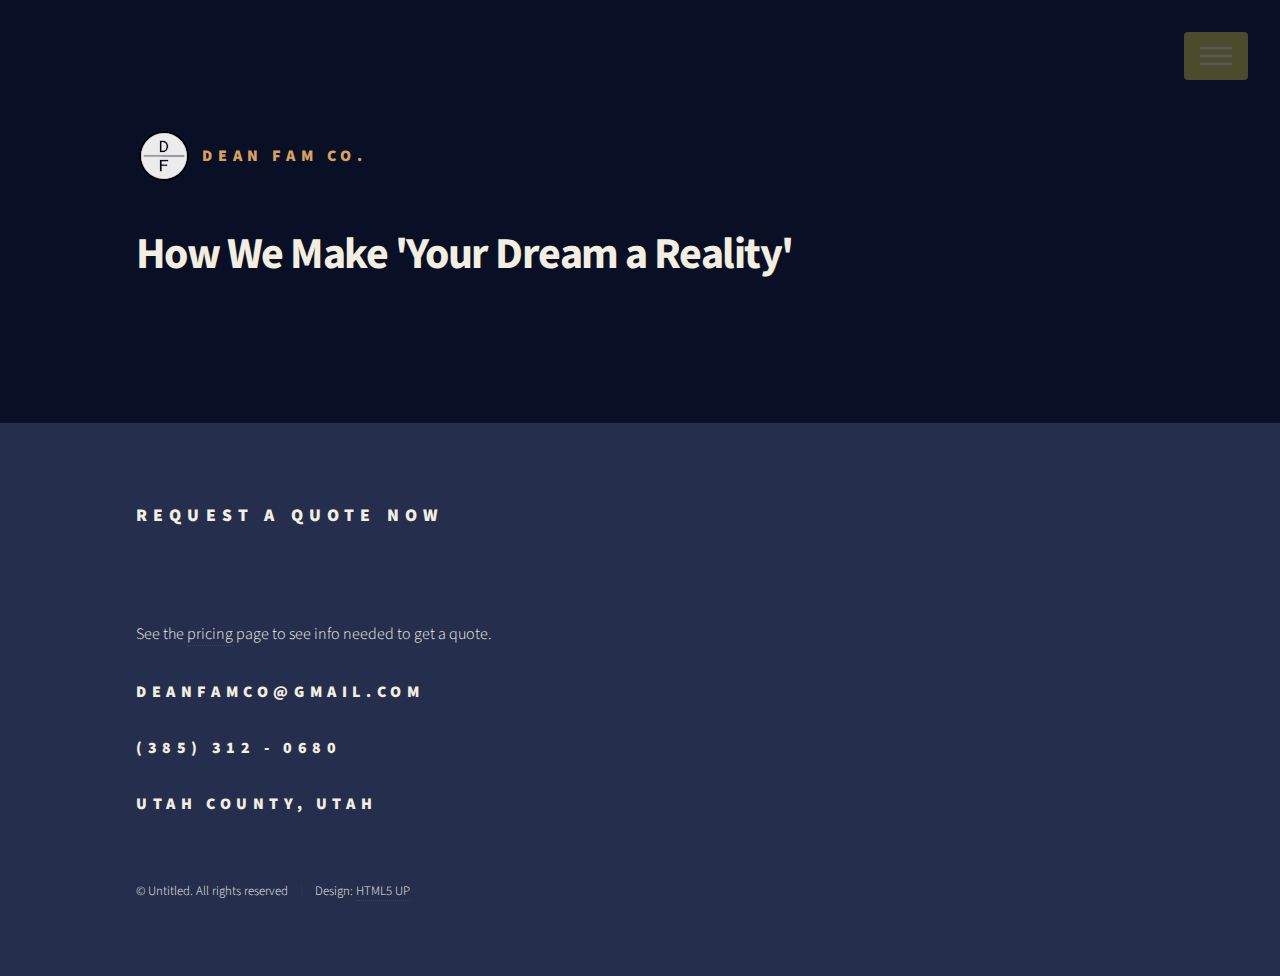
==== commit f31e1b69: "additions to pages and to footer" ====
--- a/3d_print.html
+++ b/3d_print.html
@@ -31,7 +31,6 @@
 										<li><a href="#menu">Menu</a></li>
 									</ul>
 								</nav>
-
 						</div>
 					</header>
 
@@ -52,9 +51,11 @@
 					<div id="main">
 						<div class="inner">
 							<header>
-								<h1>Here to 'Make Your Dream a Reality'</h1>
+								<h1>How We Make 'Your Dream a Reality'</h1>
 							</header>
 							
+
+                            
 
 						</div>
 					</div>
@@ -65,7 +66,7 @@
 							<section>
 								<h2>Request A Quote Now</h2>
 								<br><br>
-								<h3>deanfamco@gmail.com</h3>
+								<p>See the <a href="pricing.html">pricing</a> page to see info needed to get a quote.</p><h3>deanfamco@gmail.com</h3>
 								<h3>(385) 312 - 0680</h3>
 								<h3>Utah County, Utah</h3>
 							</section>
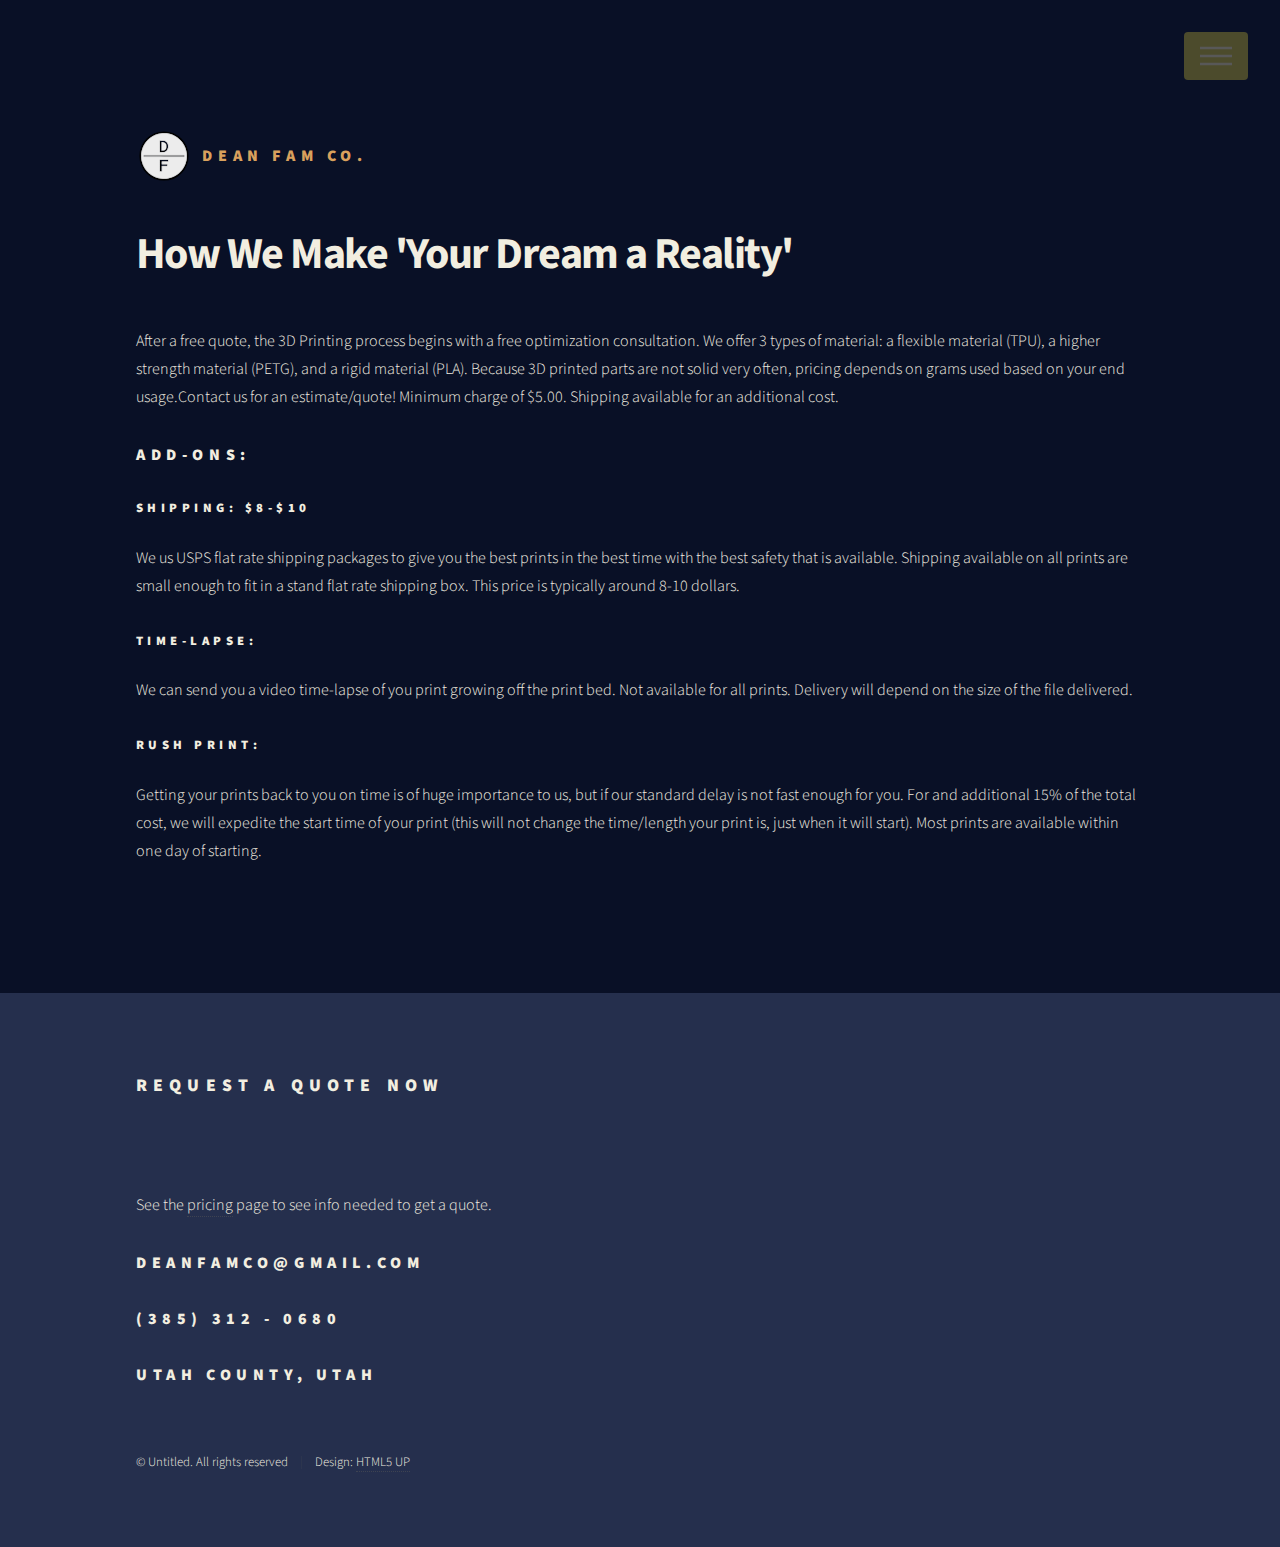
==== commit 96ef80c4: "Fixing pages" ====
--- a/3d_print.html
+++ b/3d_print.html
@@ -53,9 +53,14 @@
 							<header>
 								<h1>How We Make 'Your Dream a Reality'</h1>
 							</header>
-							
-
-                            
+									<p>After a free quote, the 3D Printing process begins with a free optimization consultation. We offer 3 types of material: a flexible material (TPU), a higher strength material (PETG), and a rigid material (PLA). Because 3D printed parts are not solid very often, pricing depends on grams used based on your end usage.Contact us for an estimate/quote! Minimum charge of $5.00. Shipping available for an additional cost.</p>
+								<h3>Add-Ons:</h3>
+									<h4>Shipping: $8-$10</h4>
+										<p>We us USPS flat rate shipping packages to give you the best prints in the best time with the best safety that is available. Shipping available on all prints are small enough to fit in a stand flat rate shipping box. This price is typically around 8-10 dollars.</p>
+									<h4>Time-lapse:</h4>
+										<p>We can send you a video time-lapse of you print growing off the print bed. Not available for all prints. Delivery will depend on the size of the file delivered.</p>
+									<h4>Rush Print:</h4>
+										<p>Getting your prints back to you on time is of huge importance to us, but if our standard delay is not fast enough for you. For and additional 15% of the total cost, we will expedite the start time of your print (this will not change the time/length your print is, just when it will start). Most prints are available within one day of starting.</p>                            
 
 						</div>
 					</div>
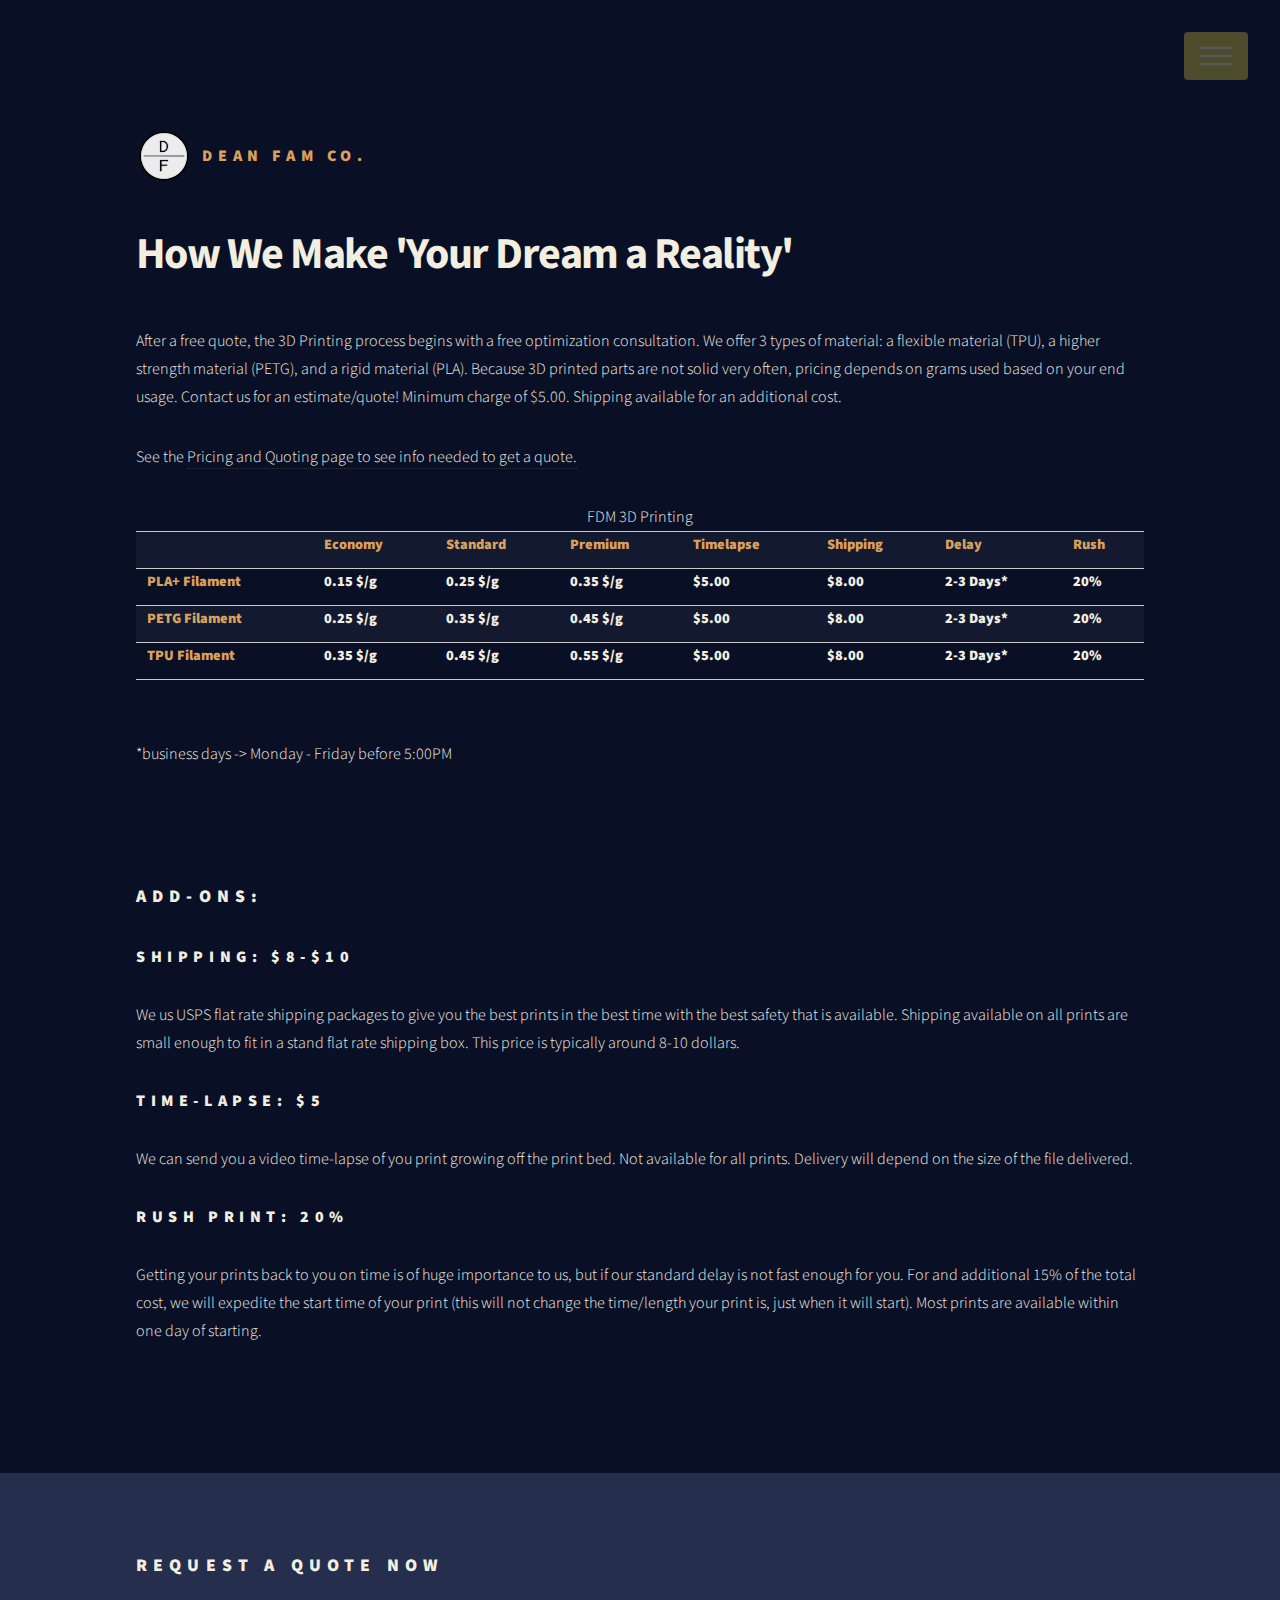
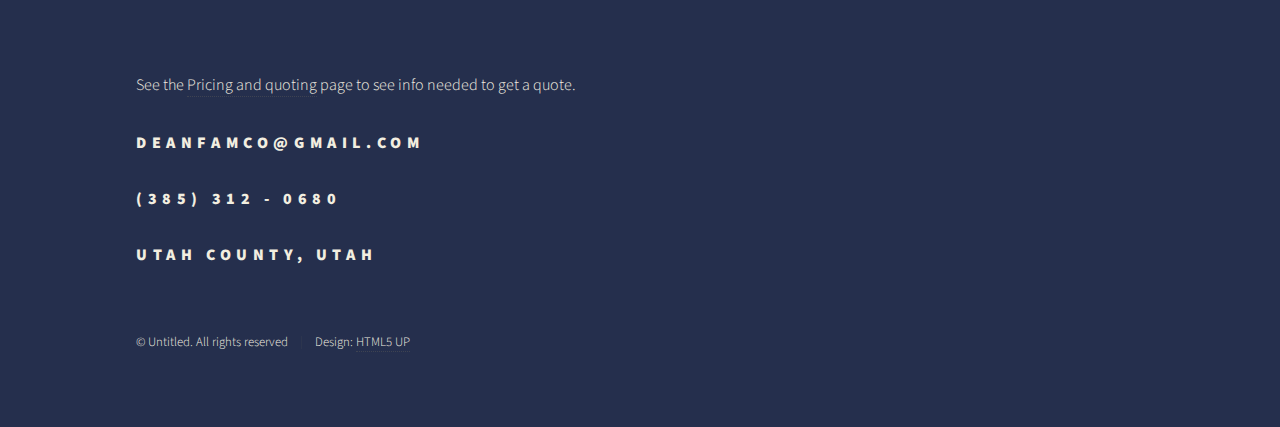
==== commit 52a05ca9: "Updates to prcing page and 3d print page." ====
--- a/3d_print.html
+++ b/3d_print.html
@@ -42,7 +42,7 @@
 							<li><a href="3d_print.html">3D PRINT</a></li>
 							<li><a href="comming_soon.html">BUILDS</a></li>
 							<li><a href="comming_soon.html">FAMILY</a></li>
-							<li><a href="pricing.html">PRICING</a></li>
+							<li><a href="priceandquote.html">PRICING AND QUOTING</a></li>
 							<li><a href="about_us.html">ABOUT US</a></li>
 						</ul>
 					</nav>
@@ -53,14 +53,65 @@
 							<header>
 								<h1>How We Make 'Your Dream a Reality'</h1>
 							</header>
-									<p>After a free quote, the 3D Printing process begins with a free optimization consultation. We offer 3 types of material: a flexible material (TPU), a higher strength material (PETG), and a rigid material (PLA). Because 3D printed parts are not solid very often, pricing depends on grams used based on your end usage.Contact us for an estimate/quote! Minimum charge of $5.00. Shipping available for an additional cost.</p>
-								<h3>Add-Ons:</h3>
-									<h4>Shipping: $8-$10</h4>
+									<p>After a free quote, the 3D Printing process begins with a free optimization consultation. We offer 3 types of material: a flexible material (TPU), a higher strength material (PETG), and a rigid material (PLA). Because 3D printed parts are not solid very often, pricing depends on grams used based on your end usage. Contact us for an estimate/quote! Minimum charge of $5.00. Shipping available for an additional cost.</p>
+
+									<p>See the <a href="priceandquote.html">Pricing and Quoting page to see info needed to get a quote.</a> </p>
+
+									<Table>
+										<caption>FDM 3D Printing</caption>
+										<tr>
+											<th></th>
+											<th style="color: #d9a15d;">Economy</th>
+											<th style="color: #d9a15d;">Standard</th>
+											<th style="color: #d9a15d;">Premium</th>
+											<th style="color: #d9a15d;">Timelapse</th>
+											<th style="color: #d9a15d;">Shipping</th>
+											<th style="color: #d9a15d;">Delay</th>
+											<th style="color: #d9a15d;">Rush</th>
+										</tr>
+										<tr>
+											<th style="color: #d9a15d;">PLA+ Filament</th>
+											<th>0.15 $/g</th>
+											<th>0.25 $/g</th>
+											<th>0.35 $/g</th>
+											<th>$5.00</th>
+											<th>$8.00</th>
+											<th>2-3 Days*</th>
+											<th>20%</th>
+										</tr>
+										<tr>
+											<th style="color: #d9a15d;">PETG Filament</th>
+											<th>0.25 $/g</th>
+											<th>0.35 $/g</th>
+											<th>0.45 $/g</th>
+											<th>$5.00</th>
+											<th>$8.00</th>
+											<th>2-3 Days*</th>
+											<th>20%</th>
+										</tr>
+										<tr>
+											<th style="color: #d9a15d;">TPU Filament</th>
+											<th>0.35 $/g</th>
+											<th>0.45 $/g</th>
+											<th>0.55 $/g</th>
+											<th>$5.00</th>
+											<th>$8.00</th>
+											<th>2-3 Days*</th>
+											<th>20%</th>
+										</tr>
+									</Table>
+									<br>
+									<p>*business days -> Monday - Friday before 5:00PM</p>
+									<br><br><br>
+
+								<h2>Add-Ons:</h2>
+									<h3>Shipping: $8-$10</h3>
 										<p>We us USPS flat rate shipping packages to give you the best prints in the best time with the best safety that is available. Shipping available on all prints are small enough to fit in a stand flat rate shipping box. This price is typically around 8-10 dollars.</p>
-									<h4>Time-lapse:</h4>
+									<h3>Time-lapse: $5</h3>
 										<p>We can send you a video time-lapse of you print growing off the print bed. Not available for all prints. Delivery will depend on the size of the file delivered.</p>
-									<h4>Rush Print:</h4>
-										<p>Getting your prints back to you on time is of huge importance to us, but if our standard delay is not fast enough for you. For and additional 15% of the total cost, we will expedite the start time of your print (this will not change the time/length your print is, just when it will start). Most prints are available within one day of starting.</p>                            
+									<h3>Rush Print: 20%</h3>
+										<p>Getting your prints back to you on time is of huge importance to us, but if our standard delay is not fast enough for you. For and additional 15% of the total cost, we will expedite the start time of your print (this will not change the time/length your print is, just when it will start). Most prints are available within one day of starting.</p>   
+							                         
 
 						</div>
 					</div>
@@ -71,7 +122,8 @@
 							<section>
 								<h2>Request A Quote Now</h2>
 								<br><br>
-								<p>See the <a href="pricing.html">pricing</a> page to see info needed to get a quote.</p><h3>deanfamco@gmail.com</h3>
+								<p>See the <a href="priceandquote.html">Pricing and quoting</a> page to see info needed to get a quote.</p>
+								<h3>deanfamco@gmail.com</h3>
 								<h3>(385) 312 - 0680</h3>
 								<h3>Utah County, Utah</h3>
 							</section>
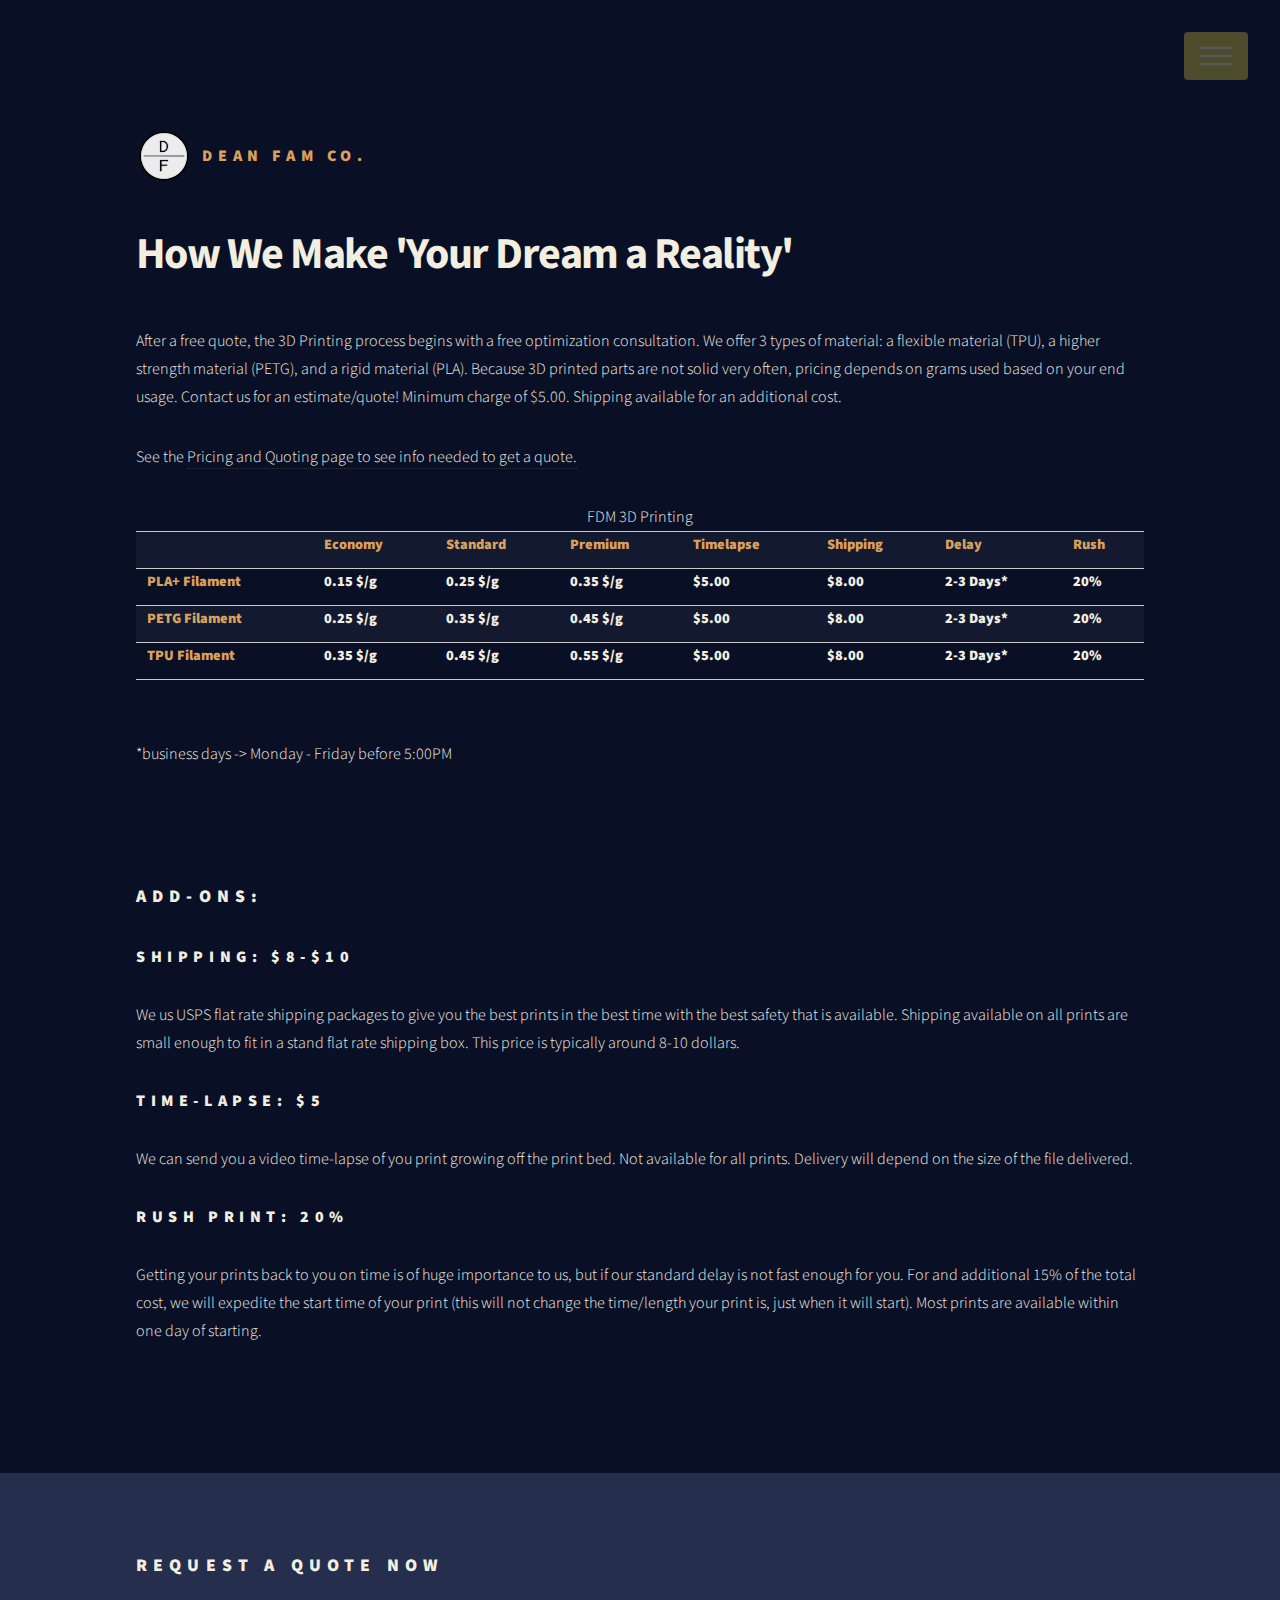
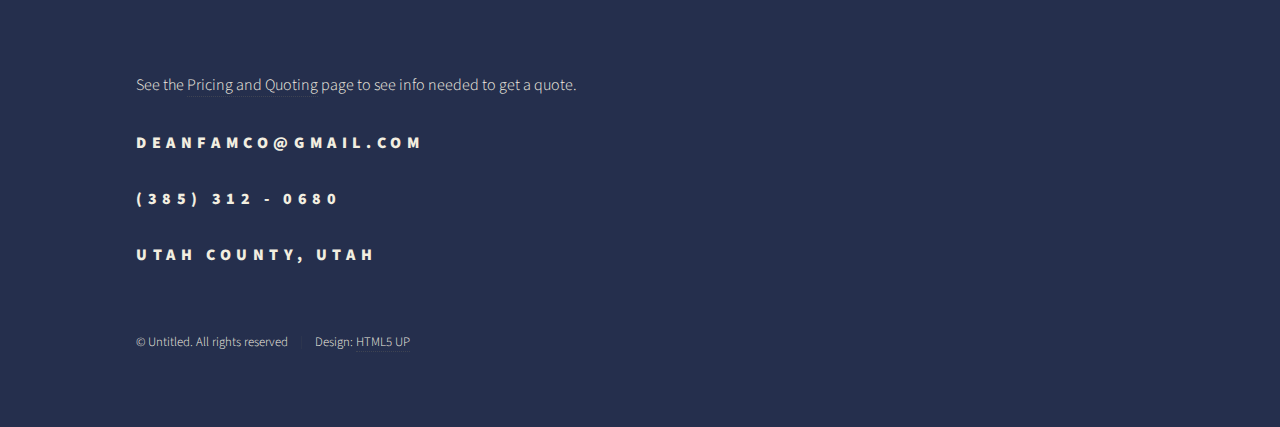
==== commit 02775c60: "Update to coming soon pages" ====
--- a/3d_print.html
+++ b/3d_print.html
@@ -122,7 +122,7 @@
 							<section>
 								<h2>Request A Quote Now</h2>
 								<br><br>
-								<p>See the <a href="priceandquote.html">Pricing and quoting</a> page to see info needed to get a quote.</p>
+								<p>See the <a href="priceandquote.html">Pricing and Quoting</a> page to see info needed to get a quote.</p>
 								<h3>deanfamco@gmail.com</h3>
 								<h3>(385) 312 - 0680</h3>
 								<h3>Utah County, Utah</h3>
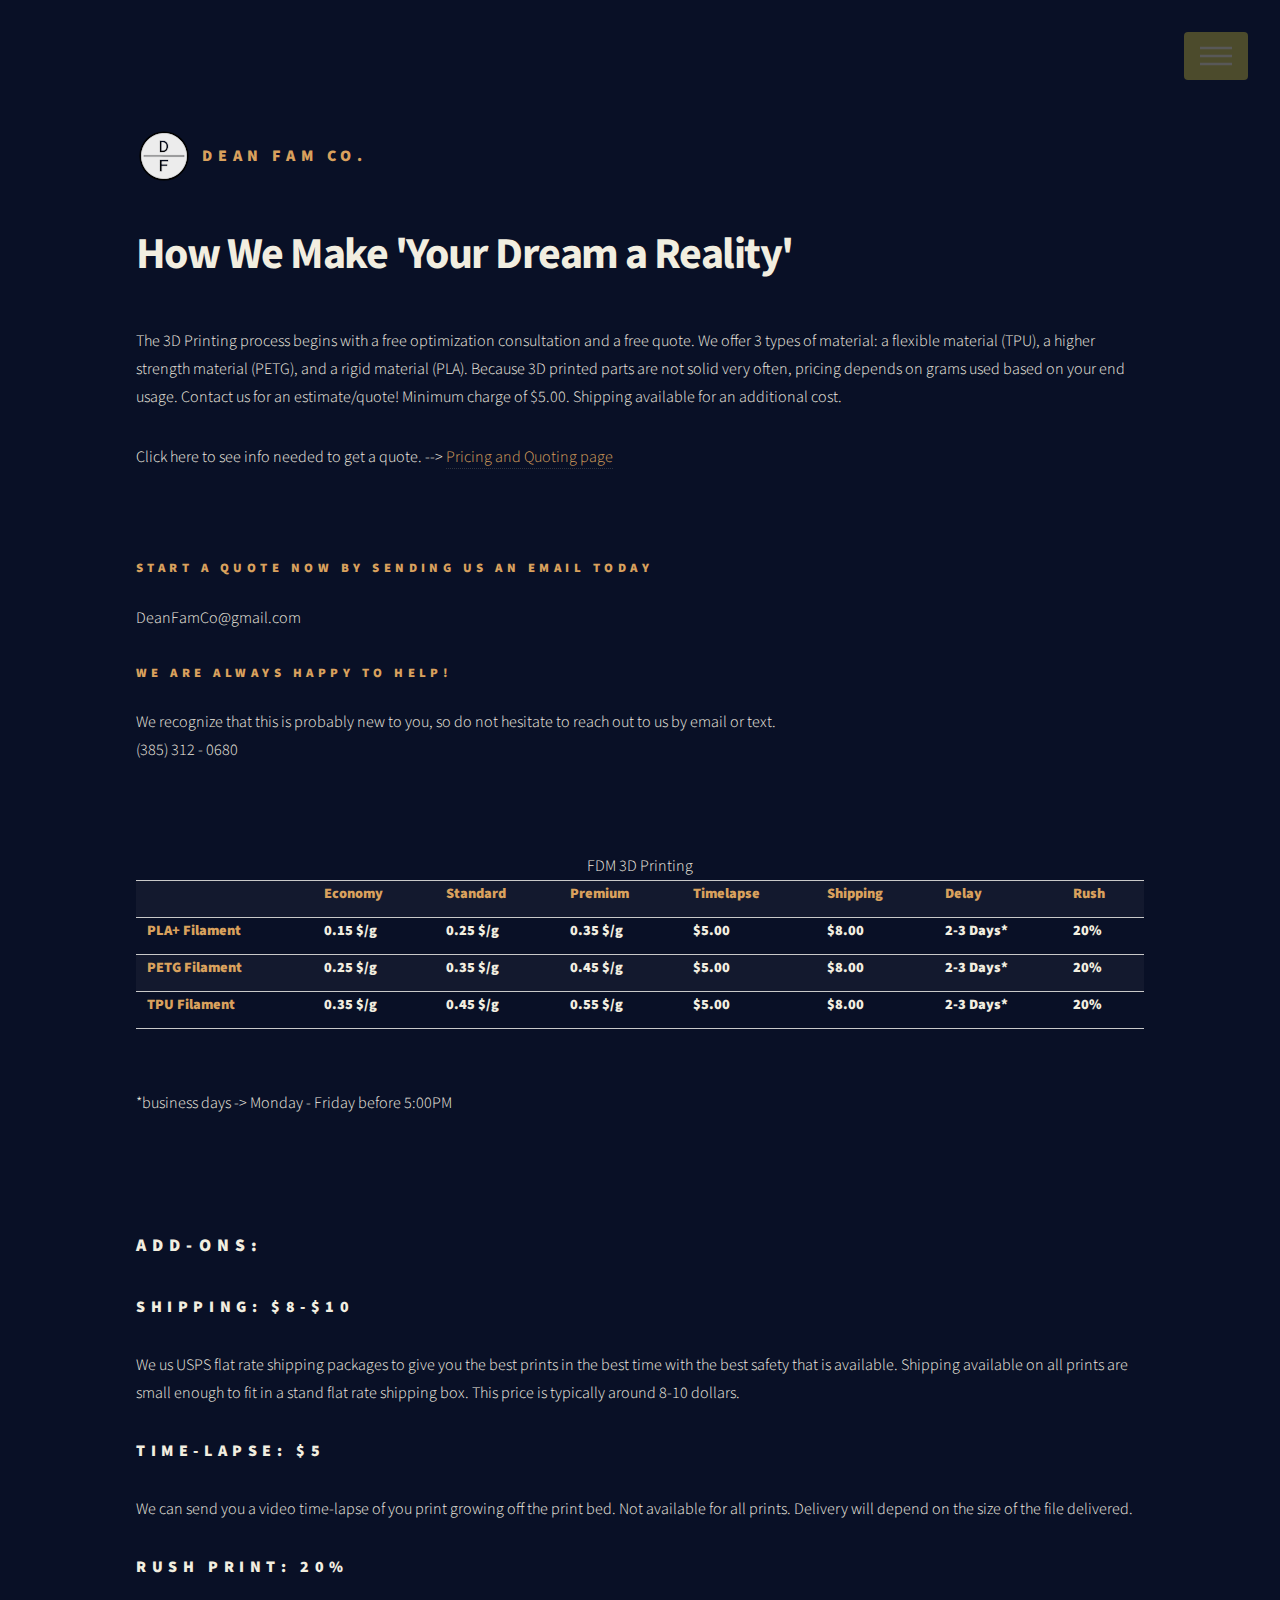
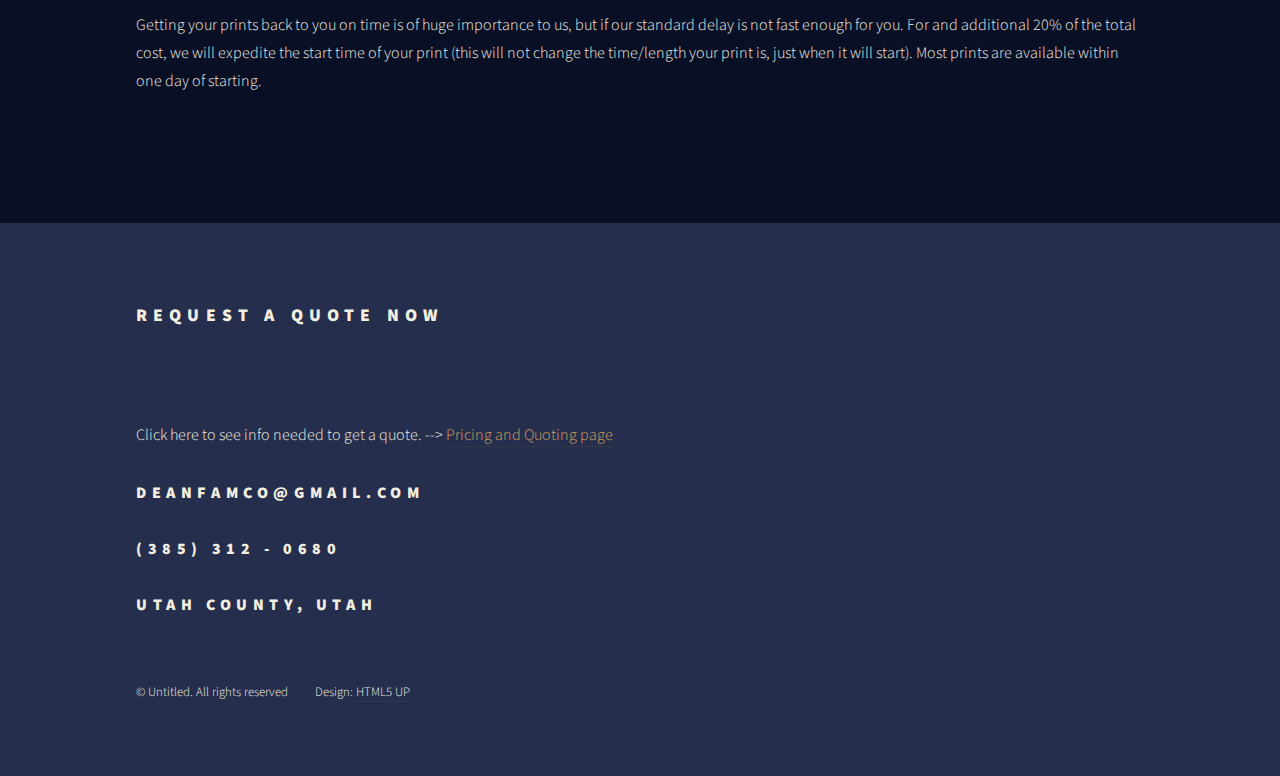
==== commit 660ce5c7: "updates to page content and style" ====
--- a/3d_print.html
+++ b/3d_print.html
@@ -53,9 +53,18 @@
 							<header>
 								<h1>How We Make 'Your Dream a Reality'</h1>
 							</header>
-									<p>After a free quote, the 3D Printing process begins with a free optimization consultation. We offer 3 types of material: a flexible material (TPU), a higher strength material (PETG), and a rigid material (PLA). Because 3D printed parts are not solid very often, pricing depends on grams used based on your end usage. Contact us for an estimate/quote! Minimum charge of $5.00. Shipping available for an additional cost.</p>
+									<p>The 3D Printing process begins with a free optimization consultation and a free quote. We offer 3 types of material: a flexible material (TPU), a higher strength material (PETG), and a rigid material (PLA). Because 3D printed parts are not solid very often, pricing depends on grams used based on your end usage. Contact us for an estimate/quote! Minimum charge of $5.00. Shipping available for an additional cost.</p>
 
-									<p>See the <a href="priceandquote.html">Pricing and Quoting page to see info needed to get a quote.</a> </p>
+									<p>Click here to see info needed to get a quote. -->  <a href="priceandquote.html">Pricing and Quoting page </a> </p>
+
+									<br>
+                            		<br>
+									<h4 style="color: #d9a15d;">Start a quote now by sending us an email today</h4>
+									<p>DeanFamCo@gmail.com</p>
+									<h4 style="color: #d9a15d;">We are always happy to help!</h4>
+									<p>We recognize that this is probably new to you, so do not hesitate to reach out to us by email or text.<br>(385) 312 - 0680</p>
+									<br>
+                            		<br>
 
 									<Table>
 										<caption>FDM 3D Printing</caption>
@@ -110,7 +119,7 @@
 									<h3>Time-lapse: $5</h3>
 										<p>We can send you a video time-lapse of you print growing off the print bed. Not available for all prints. Delivery will depend on the size of the file delivered.</p>
 									<h3>Rush Print: 20%</h3>
-										<p>Getting your prints back to you on time is of huge importance to us, but if our standard delay is not fast enough for you. For and additional 15% of the total cost, we will expedite the start time of your print (this will not change the time/length your print is, just when it will start). Most prints are available within one day of starting.</p>   
+										<p>Getting your prints back to you on time is of huge importance to us, but if our standard delay is not fast enough for you. For and additional 20% of the total cost, we will expedite the start time of your print (this will not change the time/length your print is, just when it will start). Most prints are available within one day of starting.</p>   
 							                         
 
 						</div>
@@ -122,7 +131,7 @@
 							<section>
 								<h2>Request A Quote Now</h2>
 								<br><br>
-								<p>See the <a href="priceandquote.html">Pricing and Quoting</a> page to see info needed to get a quote.</p>
+								<p>Click here to see info needed to get a quote. -->  <a href="priceandquote.html">Pricing and Quoting page </a> </p>
 								<h3>deanfamco@gmail.com</h3>
 								<h3>(385) 312 - 0680</h3>
 								<h3>Utah County, Utah</h3>
--- a/assets/css/main.css
+++ b/assets/css/main.css
@@ -145,7 +145,7 @@
 		-ms-transition: border-bottom-color 0.2s ease, color 0.2s ease;
 		transition: border-bottom-color 0.2s ease, color 0.2s ease;
 		text-decoration: none;
-		color: #F2EEE0;
+		color: #D9A15D;
 		border-bottom: dotted 1px rgba(88, 88, 88, 0.5);
 	}
 
